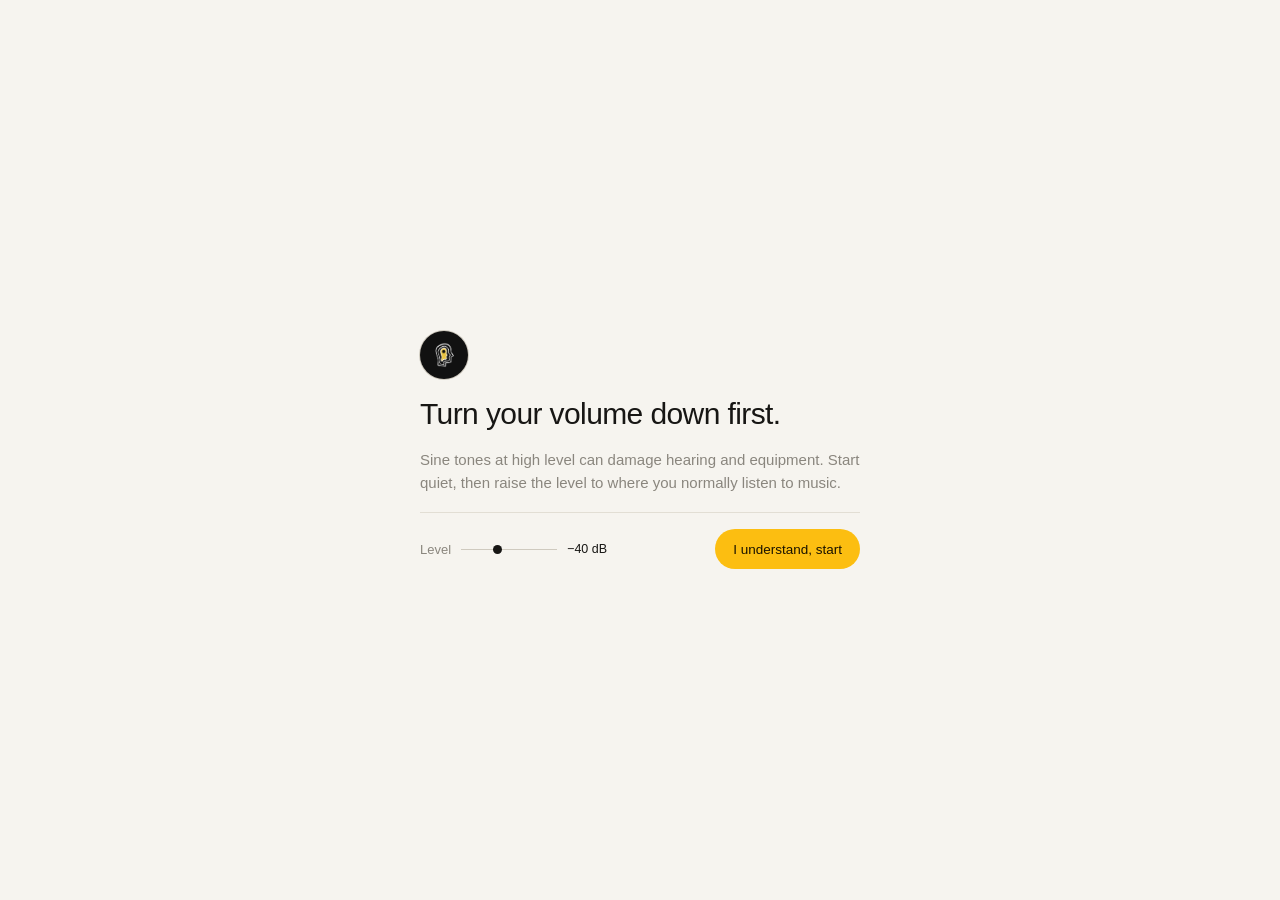
==== index.html @ 6ccd740a "Build rev 1 tool: audio engine, sweep strip, graph, bands, export, persistence" ====
<!doctype html>
<html lang="en" data-theme="light">
<head>
<meta charset="utf-8">
<title>DMS Sweep</title>
<link rel="stylesheet" href="css/tokens.css">
<link rel="stylesheet" href="css/app.css">
</head>
<body>

<div class="page">

  <!-- top bar -->
  <div class="top">
    <div class="brand">
      <span class="mark"><img src="assets/dms-logo-2026.png" alt="DMS"></span>
      <div class="wm">DMS<span>Sweep</span></div>
    </div>
    <div class="nav">
      <span class="stat" id="statTone"><span class="dot"></span>Tone</span>
      <button type="button" class="stat" id="statEq" aria-pressed="true"><span class="dot"></span>EQ on</button>
      <span class="saved" id="saved">Saved</span>
      <button type="button" class="icobtn" id="themeBtn" title="Theme" aria-label="Theme">
        <svg class="ico-moon" width="16" height="16" viewBox="0 0 24 24" fill="none" stroke="currentColor" stroke-width="1.8" stroke-linecap="round" stroke-linejoin="round" aria-hidden="true"><path d="M20 14.5A8 8 0 0 1 9.5 4a8 8 0 1 0 10.5 10.5z"/></svg>
        <svg class="ico-sun" width="16" height="16" viewBox="0 0 24 24" fill="none" stroke="currentColor" stroke-width="1.8" stroke-linecap="round" stroke-linejoin="round" aria-hidden="true"><circle cx="12" cy="12" r="4"/><path d="M12 2v2M12 20v2M4.9 4.9l1.4 1.4M17.7 17.7l1.4 1.4M2 12h2M20 12h2M4.9 19.1l1.4-1.4M17.7 6.3l1.4-1.4"/></svg>
      </button>
    </div>
  </div>

  <div class="rule"></div>

  <!-- sweep strip -->
  <div class="strip">
    <div>
      <div class="cap"><span>Drag slowly to sweep</span><kbd>&#8592; &#8594; nudge &middot; shift coarse &middot; space stop</kbd></div>
      <svg id="tape" role="img" aria-label="Frequency tape"></svg>
    </div>
    <div>
      <div class="freq"><span id="readout">1 000</span><small>Hz</small></div>
      <div class="sub">
        <span class="lvl">Level
          <input type="range" class="rng" id="level" min="-60" max="-6" step="1" value="-18" aria-label="Level in decibels">
          <span id="levelOut">&minus;18 dB</span>
        </span>
        <button type="button" class="tb" id="playBtn">
          <svg class="ico-play" width="16" height="16" viewBox="0 0 24 24" fill="none" stroke="currentColor" stroke-width="1.8" stroke-linecap="round" stroke-linejoin="round" aria-hidden="true"><path d="M7 4v16l13-8z"/></svg>
          <svg class="ico-stop" width="16" height="16" viewBox="0 0 24 24" fill="none" stroke="currentColor" stroke-width="1.8" stroke-linecap="round" stroke-linejoin="round" aria-hidden="true" hidden><rect x="6" y="6" width="12" height="12" rx="1"/></svg>
          <span id="playLabel">Play</span>
        </button>
      </div>
    </div>
  </div>

  <!-- graph + sidebar -->
  <div class="row">
    <div class="graph">
      <div class="h"><span>Response</span><span>20 Hz &ndash; 20 kHz &middot; &plusmn;12 dB</span></div>
      <svg id="graph" role="img" aria-label="Response curve"></svg>
    </div>

    <div class="aside">
      <div>
        <div class="h"><span>Mark the peak you hear</span></div>
        <div class="marks">
          <button type="button" class="mk" id="mkStart" data-mark="start">Start<kbd>1</kbd></button>
          <button type="button" class="mk" id="mkTop" data-mark="top">Top<kbd>2</kbd></button>
          <button type="button" class="mk" id="mkEnd" data-mark="end">End<kbd>3</kbd></button>
        </div>
        <div class="fn">
          <span class="kind">
            <b id="kindPeak">Peak</b>
            <button type="button" class="sw" id="kindSw" role="switch" aria-checked="false" aria-label="Peak or dip"></button>
            <b id="kindDip">Dip</b>
          </span>
          <button type="button" class="lnk-add" id="addBand">Add band</button>
        </div>
        <div class="fn"><span>Z undoes &middot; Esc clears</span></div>
      </div>

      <div>
        <div class="h"><span>Bands</span><span id="bandCount">0 of 8</span></div>
        <div class="list" id="bandList"></div>
      </div>
    </div>
  </div>

  <!-- export -->
  <div class="export">
    <pre class="pre" id="peq"></pre>
    <div class="acts">
      <span class="pa">Preamp<span class="v"><input type="number" class="inp w-preamp" id="preamp" step="0.5" aria-label="Preamp in decibels"><i>dB</i></span>
        <button type="button" class="auto" id="preampAuto" hidden>auto</button>
      </span>
      <span class="lnk">Session
        <button type="button" class="lnk" id="sessionDown" title="Download session" aria-label="Download session">
          <svg width="16" height="16" viewBox="0 0 24 24" fill="none" stroke="currentColor" stroke-width="1.8" stroke-linecap="round" stroke-linejoin="round" aria-hidden="true"><path d="M12 3v12"/><path d="m7 10 5 5 5-5"/><path d="M4 20h16"/></svg>
        </button><span class="sep">/</span><button type="button" class="lnk" id="sessionUp" title="Load session" aria-label="Load session">
          <svg width="16" height="16" viewBox="0 0 24 24" fill="none" stroke="currentColor" stroke-width="1.8" stroke-linecap="round" stroke-linejoin="round" aria-hidden="true"><path d="M12 21V9"/><path d="m7 14 5-5 5 5"/><path d="M4 4h16"/></svg>
        </button>
        <input type="file" id="sessionFile" accept="application/json,.json" hidden>
      </span>
      <button type="button" class="lnk" id="txtBtn">
        <svg width="16" height="16" viewBox="0 0 24 24" fill="none" stroke="currentColor" stroke-width="1.8" stroke-linecap="round" stroke-linejoin="round" aria-hidden="true"><path d="M12 3v12"/><path d="m7 10 5 5 5-5"/><path d="M4 20h16"/></svg>
        .txt
      </button>
      <button type="button" class="btn y" id="copyBtn">
        <svg width="16" height="16" viewBox="0 0 24 24" fill="none" stroke="currentColor" stroke-width="1.8" stroke-linecap="round" stroke-linejoin="round" aria-hidden="true"><rect x="9" y="9" width="11" height="11" rx="1.5"/><path d="M5 15H4a1.5 1.5 0 0 1-1.5-1.5V4A1.5 1.5 0 0 1 4 2.5h9.5A1.5 1.5 0 0 1 15 4v1"/></svg>
        <span id="copyLabel">Copy</span>
      </button>
    </div>
  </div>

</div>

<!-- first-run gate -->
<div class="gate" id="gate">
  <div class="gate-in">
    <span class="mark"><img src="assets/dms-logo-2026.png" alt="DMS"></span>
    <h1>Turn your volume down first.</h1>
    <p>Sine tones at high level can damage hearing and equipment. Start quiet, then raise the level to where you normally listen to music.</p>
    <div class="gate-foot">
      <span class="lvl">Level
        <input type="range" class="rng" id="gateLevel" min="-60" max="-6" step="1" value="-40" aria-label="Level in decibels">
        <span id="gateLevelOut">&minus;40 dB</span>
      </span>
      <button type="button" class="btn y" id="gateBtn">I understand, start</button>
    </div>
  </div>
</div>

<script type="module" src="js/app.js"></script>
</body>
</html>
---- css/tokens.css ----
/* Theme tokens. Theme is set as data-theme on <html>; default light. */

:root {
  --bg:#f6f4ef; --ink:#171614; --mute:#8a867e; --faint:#b9b5ab;
  --hair:#e2ded4; --hair2:#cfcabf; --tint:#faf9f6;
  --ghost:rgba(23,22,20,0.22); --playhead:rgba(23,22,20,0.55);
  --accent:#FCBE11; --on-accent:#1a1300; --mark-bg:#111;
  --sans: Arial, "Helvetica Neue", Helvetica, sans-serif;
  --mono: Menlo, Consolas, "Courier New", monospace;
  color-scheme: light;
}

:root[data-theme="dark"] {
  --bg:#121212; --ink:#ececec; --mute:#7f7f7f; --faint:#4a4a4a;
  --hair:#262626; --hair2:#333333; --tint:#161616;
  --ghost:rgba(236,236,236,0.22); --playhead:rgba(236,236,236,0.55);
  color-scheme: dark;
}
---- css/app.css ----
/* DMS Sweep — layout and components. Port of design/build_mocks.py m_css(). */

*, *::before, *::after { box-sizing: border-box; }

html, body { height: 100%; }

body {
  margin: 0;
  background: var(--bg);
  color: var(--ink);
  font-family: var(--sans);
  font-size: 14px;
  -webkit-font-smoothing: antialiased;
}

a { color: var(--ink); }
a:hover { color: var(--accent); }

button {
  font: inherit;
  color: inherit;
  background: none;
  border: 0;
  padding: 0;
  margin: 0;
  cursor: pointer;
}

svg { display: block; }
svg[hidden] { display: none; }

:focus-visible { outline: 1px solid var(--ink); outline-offset: 2px; }

/* ---------------------------------------------------------------- page ---- */

.page {
  max-width: 1440px;
  min-width: 1100px;
  min-height: 100vh;
  margin: 0 auto;
  padding: 44px 64px 40px;
  display: flex;
  flex-direction: column;
  gap: 0;
  background: var(--bg);
}

.rule { height: 1px; background: var(--hair); margin: 18px 0 0; }

/* ------------------------------------------------------------- top bar ---- */

.top { display: flex; align-items: center; justify-content: space-between; height: 36px; }

.brand { display: flex; align-items: center; gap: 12px; }

.mark {
  width: 34px; height: 34px; border-radius: 50%;
  background: var(--mark-bg);
  display: flex; align-items: center; justify-content: center;
  box-shadow: 0 0 0 1px var(--hair2);
  flex: none;
}
.mark img { height: 19px; width: auto; display: block; }

.wm { font-weight: 700; font-size: 17px; letter-spacing: -0.01em; }
.wm span { font-weight: 400; color: var(--mute); margin-left: 6px; }

.nav { display: flex; align-items: center; gap: 28px; font-size: 13.5px; color: var(--mute); }

.stat {
  font-weight: 500;
  color: var(--ink);
  display: inline-flex;
  align-items: center;
  gap: 8px;
  font-size: 13.5px;
}
.stat .dot {
  width: 6px; height: 6px; border-radius: 50%;
  background: var(--hair2);
  display: inline-block;
  flex: none;
  transition: background 120ms linear;
}
.stat.on .dot { background: var(--accent); }

.saved { color: var(--mute); opacity: 0; transition: opacity 150ms linear; }
.saved.on { opacity: 1; }

.icobtn {
  display: inline-flex; align-items: center; justify-content: center;
  width: 24px; height: 24px; color: var(--ink);
}
.icobtn:hover { color: var(--accent); }

:root .ico-sun { display: none; }
:root[data-theme="dark"] .ico-sun { display: block; }
:root[data-theme="dark"] .ico-moon { display: none; }

/* --------------------------------------------------------- sweep strip ---- */

.strip {
  display: grid;
  grid-template-columns: minmax(0, 1fr) 300px;
  gap: 64px;
  align-items: end;
  padding: 34px 0 26px;
  border-bottom: 1px solid var(--hair);
}

.cap {
  font-size: 12px; letter-spacing: 0.02em; color: var(--mute);
  margin-bottom: 12px;
  display: flex; justify-content: space-between; gap: 16px;
}
.cap kbd { font-family: var(--sans); font-size: 11.5px; color: var(--mute); }

#tape { display: block; width: 100%; height: 92px; cursor: ew-resize; touch-action: none; }

.freq {
  display: flex; align-items: baseline; justify-content: flex-end; gap: 10px;
  font-family: var(--sans); font-weight: 400; font-size: 64px; line-height: 0.9;
  letter-spacing: -0.03em; color: var(--ink); font-variant-numeric: tabular-nums;
}
.freq small { font-family: var(--sans); font-weight: 400; font-size: 15px; color: var(--mute); letter-spacing: 0; }

.sub {
  display: flex; justify-content: flex-end; align-items: center; gap: 22px;
  margin-top: 16px; font-size: 13px; color: var(--mute);
}
.lvl { display: flex; align-items: center; gap: 10px; }
.lvl span { font-family: var(--sans); color: var(--ink); font-size: 12.5px; font-variant-numeric: tabular-nums; }

/* hairline slider with a round ink thumb */
.rng {
  -webkit-appearance: none; appearance: none;
  width: 96px; height: 9px; background: transparent; margin: 0; cursor: pointer;
}
.rng::-webkit-slider-runnable-track { height: 1px; background: var(--hair2); }
.rng::-moz-range-track { height: 1px; background: var(--hair2); }
.rng::-webkit-slider-thumb {
  -webkit-appearance: none; appearance: none;
  width: 9px; height: 9px; border-radius: 50%; background: var(--ink);
  border: 0; margin-top: -4px;
}
.rng::-moz-range-thumb { width: 9px; height: 9px; border-radius: 50%; background: var(--ink); border: 0; }

.tb { display: inline-flex; align-items: center; gap: 7px; color: var(--ink); font-weight: 500; }
.tb:hover { color: var(--accent); }

/* ----------------------------------------------------- graph + sidebar ---- */

.row {
  display: grid;
  grid-template-columns: minmax(0, 1fr) 340px;
  gap: 64px;
  flex: 1 1 auto;
  min-height: 0;
  padding-top: 28px;
}

.graph { display: flex; flex-direction: column; min-height: 0; }
#graph { display: block; width: 100%; flex: 1 1 auto; min-height: 380px; }

.aside { display: flex; flex-direction: column; gap: 34px; }

.h {
  font-size: 12px; color: var(--mute); margin-bottom: 14px;
  display: flex; justify-content: space-between; gap: 12px;
}

/* mark panel */
.marks { display: flex; gap: 8px; }
.mk {
  flex: 1 1 0; height: 44px;
  border: 1px solid var(--hair2); border-radius: 999px;
  display: flex; align-items: center; justify-content: center; gap: 8px;
  font-size: 13.5px; font-weight: 500; color: var(--ink);
  font-variant-numeric: tabular-nums;
  transition: border-color 120ms linear, background 120ms linear;
}
.mk kbd { font-family: var(--sans); font-size: 11.5px; color: var(--mute); }
.mk.next { border-color: var(--ink); }
.mk.set { background: var(--tint); border-color: var(--hair2); }
.mk.set kbd { display: none; }

.fn { font-size: 12px; color: var(--mute); margin-top: 10px; display: flex; align-items: center; justify-content: space-between; gap: 12px; }
.fn .kind { display: inline-flex; align-items: center; gap: 8px; }
.fn .kind b { font-weight: 400; color: var(--mute); }
.fn .kind b.act { color: var(--ink); }
.lnk-add { font-size: 12px; font-weight: 500; color: var(--ink); }
.lnk-add:hover { color: var(--accent); }

/* toggle switch — 26x14 pill */
.sw {
  width: 26px; height: 14px; border-radius: 7px;
  background: var(--hair2); position: relative; flex: none;
  transition: background 120ms linear;
}
.sw::after {
  content: ""; position: absolute; top: 2px; left: 2px;
  width: 10px; height: 10px; border-radius: 50%; background: var(--bg);
  transition: transform 120ms linear;
}
.sw[aria-checked="true"] { background: var(--accent); }
.sw[aria-checked="true"]::after { transform: translateX(12px); }

/* band list */
.list { display: flex; flex-direction: column; }

.band {
  display: grid;
  grid-template-columns: 12px 70px 62px 56px 44px 26px 14px;
  align-items: center;
  gap: 8px;
  height: 42px;
  border-top: 1px solid var(--hair);
  font-family: var(--sans);
  font-size: 13.5px;
  color: var(--ink);
  font-variant-numeric: tabular-nums;
}
.band:last-child { border-bottom: 1px solid var(--hair); }
.band .n { color: var(--faint); font-size: 11.5px; }
.band.cur .n { color: var(--accent); }
.band.off .inp, .band.off .sel, .band.off .fld i { color: var(--mute); }

.band.empty { color: var(--faint); font-size: 12.5px; grid-template-columns: 12px 1fr; }

.fld { display: inline-flex; align-items: baseline; gap: 3px; min-width: 0; }
.fld i { font-style: normal; font-size: 11.5px; color: var(--mute); }

/* unstyled text-like inputs */
.inp {
  font: inherit;
  font-variant-numeric: tabular-nums;
  color: var(--ink);
  background: transparent;
  border: 0;
  border-bottom: 1px solid transparent;
  border-radius: 0;
  padding: 0;
  margin: 0;
  min-width: 0;
  text-align: left;
  -moz-appearance: textfield;
  appearance: textfield;
}
.inp::-webkit-outer-spin-button,
.inp::-webkit-inner-spin-button { -webkit-appearance: none; margin: 0; }
.inp:focus { outline: none; border-bottom-color: var(--hair2); }
.inp.w-fc { width: 40px; }
.inp.w-gain { width: 36px; }
.inp.w-q { width: 26px; }
.inp.w-preamp { width: 40px; text-align: right; }

/* native select, minimal */
.sel {
  font-family: var(--sans);
  font-size: 12.5px;
  color: var(--mute);
  background: transparent;
  border: 0;
  border-radius: 0;
  padding: 0;
  margin: 0;
  width: 100%;
  -webkit-appearance: none;
  appearance: none;
  cursor: pointer;
}
.sel:focus { outline: none; color: var(--ink); }

.del {
  display: inline-flex; align-items: center; justify-content: center;
  width: 14px; height: 14px; color: var(--faint);
}
.del:hover { color: var(--ink); }

/* ---------------------------------------------------------- export row ---- */

.export {
  display: grid;
  grid-template-columns: minmax(0, 1fr) 340px;
  gap: 64px;
  align-items: center;
  padding-top: 22px;
  margin-top: 28px;
  border-top: 1px solid var(--hair);
}

.pre {
  margin: 0;
  font-family: var(--mono);
  font-size: 12px;
  line-height: 1.6;
  color: var(--mute);
  white-space: pre;
  overflow-x: auto;
}

.acts { display: flex; align-items: center; gap: 18px; justify-content: flex-end; flex-wrap: wrap; }

.pa { font-size: 12.5px; color: var(--mute); display: inline-flex; align-items: baseline; gap: 4px; }
.pa .v { color: var(--ink); margin-left: 8px; display: inline-flex; align-items: baseline; gap: 3px; }
.pa i { font-style: normal; color: var(--mute); font-size: 11.5px; }
.pa .auto { font-size: 11.5px; color: var(--mute); text-decoration: underline; }
.pa .auto:hover { color: var(--accent); }
.pa .auto[hidden] { display: none; }

.lnk {
  font-size: 13.5px; font-weight: 500; color: var(--ink);
  display: inline-flex; align-items: center; gap: 7px;
}
.lnk:hover { color: var(--accent); }
.lnk .sep { color: var(--faint); font-weight: 400; }

.btn {
  display: inline-flex; align-items: center; justify-content: center; gap: 8px;
  height: 40px; padding: 0 18px; border-radius: 999px;
  background: var(--ink); color: var(--bg);
  font-size: 13.5px; font-weight: 500;
}
.btn.y { background: var(--accent); color: var(--on-accent); }

/* --------------------------------------------------------------- gate ---- */

.gate {
  position: fixed; inset: 0; z-index: 20;
  background: var(--bg);
  display: flex; align-items: center; justify-content: center;
  padding: 40px;
}
.gate[hidden] { display: none; }

.gate-in { width: 440px; display: flex; flex-direction: column; gap: 18px; }
.gate .mark { width: 48px; height: 48px; }
.gate .mark img { height: 26px; }
.gate h1 { margin: 0; font-size: 30px; font-weight: 500; letter-spacing: -0.02em; line-height: 1.1; }
.gate p { margin: 0; font-size: 15px; line-height: 1.55; color: var(--mute); }
.gate-foot {
  display: flex; align-items: center; justify-content: space-between; gap: 24px;
  padding-top: 16px; border-top: 1px solid var(--hair);
  font-size: 13px; color: var(--mute);
}

/* ------------------------------------------------------------- motion ---- */

@media (prefers-reduced-motion: reduce) {
  *, *::before, *::after { transition: none !important; animation: none !important; }
}
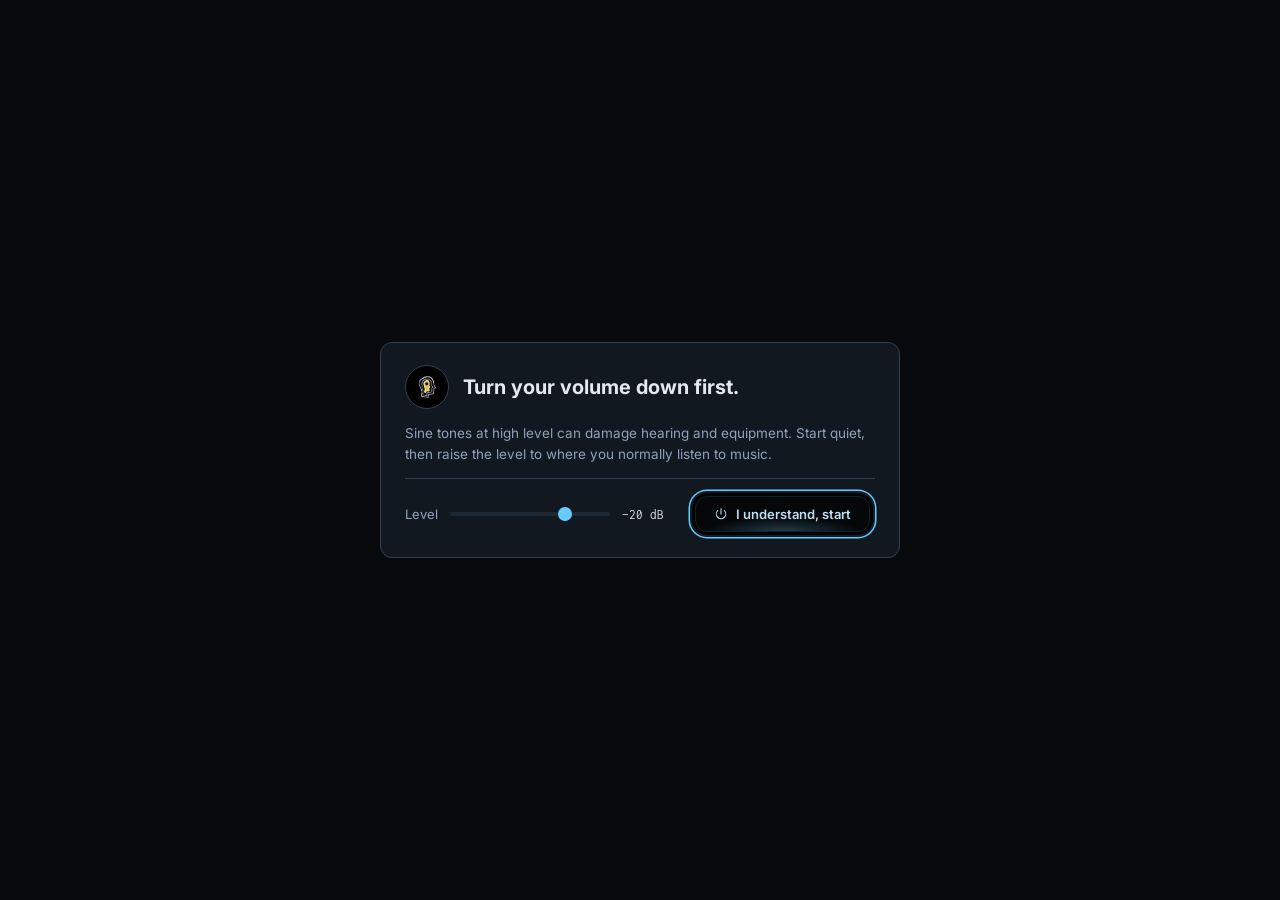
==== commit 449ee6fc: "Restyle site to the Fastgraph theme; gate starts at -20 dB" ====
--- a/index.html
+++ b/index.html
@@ -1,133 +1,176 @@
 <!doctype html>
-<html lang="en" data-theme="light">
+<html lang="en" data-theme="dark">
 <head>
 <meta charset="utf-8">
-<title>DMS Sweep</title>
-<link rel="stylesheet" href="css/tokens.css">
-<link rel="stylesheet" href="css/app.css">
+<title>EQ by ear · DMS</title>
+<link rel="preconnect" href="https://fonts.googleapis.com">
+<link rel="preconnect" href="https://fonts.gstatic.com" crossorigin>
+<link rel="stylesheet" href="https://fonts.googleapis.com/css2?family=Inter:wght@400;500;600;700&family=Inconsolata:wght@400;500;600&display=swap">
+<link rel="stylesheet" href="css/tokens.css?v=20260909185705">
+<link rel="stylesheet" href="css/app.css?v=20260909185705">
 </head>
 <body>
 
 <div class="page">
 
-  <!-- top bar -->
-  <div class="top">
+  <!-- toolbar -->
+  <div class="bar">
     <div class="brand">
       <span class="mark"><img src="assets/dms-logo-2026.png" alt="DMS"></span>
-      <div class="wm">DMS<span>Sweep</span></div>
+      <span class="screen">DMS</span>
     </div>
-    <div class="nav">
-      <span class="stat" id="statTone"><span class="dot"></span>Tone</span>
-      <button type="button" class="stat" id="statEq" aria-pressed="true"><span class="dot"></span>EQ on</button>
-      <span class="saved" id="saved">Saved</span>
-      <button type="button" class="icobtn" id="themeBtn" title="Theme" aria-label="Theme">
-        <svg class="ico-moon" width="16" height="16" viewBox="0 0 24 24" fill="none" stroke="currentColor" stroke-width="1.8" stroke-linecap="round" stroke-linejoin="round" aria-hidden="true"><path d="M20 14.5A8 8 0 0 1 9.5 4a8 8 0 1 0 10.5 10.5z"/></svg>
-        <svg class="ico-sun" width="16" height="16" viewBox="0 0 24 24" fill="none" stroke="currentColor" stroke-width="1.8" stroke-linecap="round" stroke-linejoin="round" aria-hidden="true"><circle cx="12" cy="12" r="4"/><path d="M12 2v2M12 20v2M4.9 4.9l1.4 1.4M17.7 17.7l1.4 1.4M2 12h2M20 12h2M4.9 19.1l1.4-1.4M17.7 6.3l1.4-1.4"/></svg>
-      </button>
+    <a class="fgb compact" id="tutorialLink" href="#" title="Tutorial video">Tutorial</a>
+    <a class="fgb compact" href="https://www.floatplane.com/channel/DMS3" target="_blank" rel="noopener">Floatplane</a>
+    <a class="fgb compact" href="https://www.patreon.com/DMS3TV" target="_blank" rel="noopener">Patreon</a>
+    <span class="sp"></span>
+    <span class="tg" id="statTone"><i></i>Tone</span>
+    <button type="button" class="tg" id="statEq" aria-pressed="true"><i></i>EQ engaged</button>
+    <button type="button" class="fgb compact ghost icon" id="themeBtn" title="Theme" aria-label="Theme">
+      <svg class="ico-moon" width="14" height="14" viewBox="0 0 24 24" fill="none" stroke="currentColor" stroke-width="1.8" stroke-linecap="round" stroke-linejoin="round" aria-hidden="true"><path d="M20 14.5A8 8 0 0 1 9.5 4a8 8 0 1 0 10.5 10.5z"/></svg>
+      <svg class="ico-sun" width="14" height="14" viewBox="0 0 24 24" fill="none" stroke="currentColor" stroke-width="1.8" stroke-linecap="round" stroke-linejoin="round" aria-hidden="true"><circle cx="12" cy="12" r="4"/><path d="M12 2v2M12 20v2M4.9 4.9l1.4 1.4M17.7 17.7l1.4 1.4M2 12h2M20 12h2M4.9 19.1l1.4-1.4M17.7 6.3l1.4-1.4"/></svg>
+    </button>
+  </div>
+
+  <!-- control row -->
+  <div class="ctl">
+    <button type="button" class="fgb primary" id="playBtn">
+      <svg class="ico-play" width="15" height="15" viewBox="0 0 24 24" fill="none" stroke="currentColor" stroke-width="1.8" stroke-linecap="round" stroke-linejoin="round" aria-hidden="true"><path d="M7 4v16l13-8z"/></svg>
+      <svg class="ico-stop" width="15" height="15" viewBox="0 0 24 24" fill="none" stroke="currentColor" stroke-width="1.8" stroke-linecap="round" stroke-linejoin="round" aria-hidden="true" hidden><rect x="6" y="6" width="12" height="12" rx="1"/></svg>
+      <span id="playLabel">Play</span>
+    </button>
+
+    <span class="lab m">Level</span>
+    <span class="fld">
+      <input type="number" class="inp w-level" id="level" min="-60" max="-6" step="1" value="-18" aria-label="Level in decibels">
+      <i>dB</i>
+      <span class="arrows">
+        <button type="button" data-step="up" tabindex="-1" aria-hidden="true"><svg width="10" height="6" viewBox="0 0 10 6" aria-hidden="true"><path d="M1 5l4-4 4 4" fill="none" stroke="currentColor" stroke-width="1.6"/></svg></button>
+        <button type="button" data-step="down" tabindex="-1" aria-hidden="true"><svg width="10" height="6" viewBox="0 0 10 6" aria-hidden="true"><path d="M1 1l4 4 4-4" fill="none" stroke="currentColor" stroke-width="1.6"/></svg></button>
+      </span>
+      <span class="sr" id="levelOut" aria-live="polite">&minus;18 dB</span>
+    </span>
+
+    <span class="lab m gap-l">Tone</span>
+    <span class="fld big"><span id="readout">1 000</span><i>Hz</i></span>
+
+    <span class="lab m tech hint">&#8592; &#8594; nudge &middot; shift coarse &middot; space stop</span>
+
+    <span class="sp"></span>
+
+    <span class="lab m">Mark</span>
+    <div class="seg">
+      <button type="button" id="mkStart" data-mark="start">Start<kbd>1</kbd></button>
+      <button type="button" id="mkTop" data-mark="top">Top<kbd>2</kbd></button>
+      <button type="button" id="mkEnd" data-mark="end">End<kbd>3</kbd></button>
+    </div>
+    <button type="button" class="fgb compact" id="addBand">Add band</button>
+
+    <button type="button" class="tg" id="kindSw" role="switch" aria-checked="false" aria-label="Peak or dip">
+      <i></i><b id="kindPeak">Peak</b><b id="kindDip">Dip</b>
+    </button>
+
+    <button type="button" class="fgb" id="undoBtn">Undo</button>
+    <button type="button" class="fgb danger" id="clearBtn">Clear</button>
+  </div>
+
+  <!-- sweep -->
+  <div class="viewport vp-sweep">
+    <div class="vp-title">Sweep (drag slowly)</div>
+    <div class="tapewrap"><svg id="tape" role="img" aria-label="Frequency tape"></svg></div>
+  </div>
+
+  <!-- response -->
+  <div class="viewport vp-graph">
+    <div class="vp-title">Response (sum of bands, &plusmn;12 dB)</div>
+    <div class="plotwrap">
+      <div class="ylab">Magnitude (dB)</div>
+      <div class="plot"><svg id="graph" role="img" aria-label="Response curve"></svg></div>
+      <div class="xlab">Frequency (Hz)</div>
     </div>
   </div>
 
-  <div class="rule"></div>
+  <!-- bands + export -->
+  <div class="bottom">
+    <div class="panel gb">
+      <div class="gb-title">Bands &middot; <span id="bandCount">0 of 8</span></div>
+      <div class="list" id="bandList"></div>
+    </div>
 
-  <!-- sweep strip -->
-  <div class="strip">
-    <div>
-      <div class="cap"><span>Drag slowly to sweep</span><kbd>&#8592; &#8594; nudge &middot; shift coarse &middot; space stop</kbd></div>
-      <svg id="tape" role="img" aria-label="Frequency tape"></svg>
-    </div>
-    <div>
-      <div class="freq"><span id="readout">1 000</span><small>Hz</small></div>
-      <div class="sub">
-        <span class="lvl">Level
-          <input type="range" class="rng" id="level" min="-60" max="-6" step="1" value="-18" aria-label="Level in decibels">
-          <span id="levelOut">&minus;18 dB</span>
+    <div class="panel gb col">
+      <div class="gb-title">Parametric EQ</div>
+      <div class="raised prewrap"><pre class="pre" id="peq"></pre></div>
+      <div class="erow">
+        <span class="lab m">Preamp</span>
+        <span class="fld">
+          <input type="number" class="inp w-preamp" id="preamp" step="0.5" aria-label="Preamp in decibels">
+          <i>dB</i>
+          <span class="arrows">
+            <button type="button" data-step="up" tabindex="-1" aria-hidden="true"><svg width="10" height="6" viewBox="0 0 10 6" aria-hidden="true"><path d="M1 5l4-4 4 4" fill="none" stroke="currentColor" stroke-width="1.6"/></svg></button>
+            <button type="button" data-step="down" tabindex="-1" aria-hidden="true"><svg width="10" height="6" viewBox="0 0 10 6" aria-hidden="true"><path d="M1 1l4 4 4-4" fill="none" stroke="currentColor" stroke-width="1.6"/></svg></button>
+          </span>
         </span>
-        <button type="button" class="tb" id="playBtn">
-          <svg class="ico-play" width="16" height="16" viewBox="0 0 24 24" fill="none" stroke="currentColor" stroke-width="1.8" stroke-linecap="round" stroke-linejoin="round" aria-hidden="true"><path d="M7 4v16l13-8z"/></svg>
-          <svg class="ico-stop" width="16" height="16" viewBox="0 0 24 24" fill="none" stroke="currentColor" stroke-width="1.8" stroke-linecap="round" stroke-linejoin="round" aria-hidden="true" hidden><rect x="6" y="6" width="12" height="12" rx="1"/></svg>
-          <span id="playLabel">Play</span>
+        <button type="button" class="fgb compact ghost" id="preampAuto" hidden>auto</button>
+        <span class="sp"></span>
+        <span class="lab m">Session</span>
+        <button type="button" class="fgb compact" id="sessionDown" title="Download session" aria-label="Download session">
+          <svg width="14" height="14" viewBox="0 0 24 24" fill="none" stroke="currentColor" stroke-width="1.8" stroke-linecap="round" stroke-linejoin="round" aria-hidden="true"><path d="M12 3v12"/><path d="m7 10 5 5 5-5"/><path d="M4 20h16"/></svg>
+        </button>
+        <button type="button" class="fgb compact" id="sessionUp" title="Load session" aria-label="Load session">
+          <svg width="14" height="14" viewBox="0 0 24 24" fill="none" stroke="currentColor" stroke-width="1.8" stroke-linecap="round" stroke-linejoin="round" aria-hidden="true"><path d="M12 21V9"/><path d="m7 14 5-5 5 5"/><path d="M4 4h16"/></svg>
+        </button>
+        <input type="file" id="sessionFile" accept="application/json,.json" hidden>
+        <button type="button" class="fgb compact" id="txtBtn">
+          <svg width="14" height="14" viewBox="0 0 24 24" fill="none" stroke="currentColor" stroke-width="1.8" stroke-linecap="round" stroke-linejoin="round" aria-hidden="true"><path d="M12 3v12"/><path d="m7 10 5 5 5-5"/><path d="M4 20h16"/></svg>
+          .txt
+        </button>
+        <button type="button" class="fgb primary" id="copyBtn">
+          <svg width="14" height="14" viewBox="0 0 24 24" fill="none" stroke="currentColor" stroke-width="1.8" stroke-linecap="round" stroke-linejoin="round" aria-hidden="true"><rect x="9" y="9" width="11" height="11" rx="1.5"/><path d="M5 15H4a1.5 1.5 0 0 1-1.5-1.5V4A1.5 1.5 0 0 1 4 2.5h9.5A1.5 1.5 0 0 1 15 4v1"/></svg>
+          <span id="copyLabel">Copy</span>
         </button>
       </div>
     </div>
   </div>
 
-  <!-- graph + sidebar -->
-  <div class="row">
-    <div class="graph">
-      <div class="h"><span>Response</span><span>20 Hz &ndash; 20 kHz &middot; &plusmn;12 dB</span></div>
-      <svg id="graph" role="img" aria-label="Response curve"></svg>
-    </div>
-
-    <div class="aside">
-      <div>
-        <div class="h"><span>Mark the peak you hear</span></div>
-        <div class="marks">
-          <button type="button" class="mk" id="mkStart" data-mark="start">Start<kbd>1</kbd></button>
-          <button type="button" class="mk" id="mkTop" data-mark="top">Top<kbd>2</kbd></button>
-          <button type="button" class="mk" id="mkEnd" data-mark="end">End<kbd>3</kbd></button>
-        </div>
-        <div class="fn">
-          <span class="kind">
-            <b id="kindPeak">Peak</b>
-            <button type="button" class="sw" id="kindSw" role="switch" aria-checked="false" aria-label="Peak or dip"></button>
-            <b id="kindDip">Dip</b>
-          </span>
-          <button type="button" class="lnk-add" id="addBand">Add band</button>
-        </div>
-        <div class="fn"><span>Z undoes &middot; Esc clears</span></div>
-      </div>
-
-      <div>
-        <div class="h"><span>Bands</span><span id="bandCount">0 of 8</span></div>
-        <div class="list" id="bandList"></div>
-      </div>
+  <!-- gear: affiliate links. Unpublished until there is something to put here.
+       Remove the `hidden` attribute to show it. -->
+  <div class="panel gb gear" id="gear" hidden>
+    <div class="gb-title">Run this EQ on</div>
+    <div class="gear-list">
+      <!-- <a class="gear-item" href="" target="_blank" rel="noopener sponsored">
+             <b>Qudelix 5K</b><span>Bluetooth DAC/amp with 20-band PEQ</span></a> -->
     </div>
   </div>
 
-  <!-- export -->
-  <div class="export">
-    <pre class="pre" id="peq"></pre>
-    <div class="acts">
-      <span class="pa">Preamp<span class="v"><input type="number" class="inp w-preamp" id="preamp" step="0.5" aria-label="Preamp in decibels"><i>dB</i></span>
-        <button type="button" class="auto" id="preampAuto" hidden>auto</button>
-      </span>
-      <span class="lnk">Session
-        <button type="button" class="lnk" id="sessionDown" title="Download session" aria-label="Download session">
-          <svg width="16" height="16" viewBox="0 0 24 24" fill="none" stroke="currentColor" stroke-width="1.8" stroke-linecap="round" stroke-linejoin="round" aria-hidden="true"><path d="M12 3v12"/><path d="m7 10 5 5 5-5"/><path d="M4 20h16"/></svg>
-        </button><span class="sep">/</span><button type="button" class="lnk" id="sessionUp" title="Load session" aria-label="Load session">
-          <svg width="16" height="16" viewBox="0 0 24 24" fill="none" stroke="currentColor" stroke-width="1.8" stroke-linecap="round" stroke-linejoin="round" aria-hidden="true"><path d="M12 21V9"/><path d="m7 14 5-5 5 5"/><path d="M4 4h16"/></svg>
-        </button>
-        <input type="file" id="sessionFile" accept="application/json,.json" hidden>
-      </span>
-      <button type="button" class="lnk" id="txtBtn">
-        <svg width="16" height="16" viewBox="0 0 24 24" fill="none" stroke="currentColor" stroke-width="1.8" stroke-linecap="round" stroke-linejoin="round" aria-hidden="true"><path d="M12 3v12"/><path d="m7 10 5 5 5-5"/><path d="M4 20h16"/></svg>
-        .txt
-      </button>
-      <button type="button" class="btn y" id="copyBtn">
-        <svg width="16" height="16" viewBox="0 0 24 24" fill="none" stroke="currentColor" stroke-width="1.8" stroke-linecap="round" stroke-linejoin="round" aria-hidden="true"><rect x="9" y="9" width="11" height="11" rx="1.5"/><path d="M5 15H4a1.5 1.5 0 0 1-1.5-1.5V4A1.5 1.5 0 0 1 4 2.5h9.5A1.5 1.5 0 0 1 15 4v1"/></svg>
-        <span id="copyLabel">Copy</span>
-      </button>
-    </div>
+  <div class="status">
+    <span>Ready.</span>
+    <span class="sp"></span>
+    <span class="ver">v0.1</span>
+    <span class="saved" id="saved">Saved</span>
   </div>
 
 </div>
 
 <!-- first-run gate -->
 <div class="gate" id="gate">
-  <div class="gate-in">
-    <span class="mark"><img src="assets/dms-logo-2026.png" alt="DMS"></span>
-    <h1>Turn your volume down first.</h1>
+  <div class="panel gate-in">
+    <div class="gate-head">
+      <span class="mark"><img src="assets/dms-logo-2026.png" alt="DMS"></span>
+      <div class="screen">Turn your volume down first.</div>
+    </div>
     <p>Sine tones at high level can damage hearing and equipment. Start quiet, then raise the level to where you normally listen to music.</p>
     <div class="gate-foot">
-      <span class="lvl">Level
-        <input type="range" class="rng" id="gateLevel" min="-60" max="-6" step="1" value="-40" aria-label="Level in decibels">
-        <span id="gateLevelOut">&minus;40 dB</span>
-      </span>
-      <button type="button" class="btn y" id="gateBtn">I understand, start</button>
+      <span class="lab m">Level</span>
+      <input type="range" class="rng" id="gateLevel" min="-60" max="-6" step="1" value="-20" aria-label="Level in decibels">
+      <span class="lab tech" id="gateLevelOut">&minus;20 dB</span>
+      <span class="sp"></span>
+      <button type="button" class="fgb primary" id="gateBtn">
+        <svg width="14" height="14" viewBox="0 0 24 24" fill="none" stroke="currentColor" stroke-width="1.8" stroke-linecap="round" stroke-linejoin="round" aria-hidden="true"><path d="M12 3v9"/><path d="M6.3 6.3a8 8 0 1 0 11.4 0"/></svg>
+        I understand, start
+      </button>
     </div>
   </div>
 </div>
 
-<script type="module" src="js/app.js"></script>
+<script type="module" src="js/app.js?v=20260909185705"></script>
 </body>
 </html>
--- a/css/tokens.css
+++ b/css/tokens.css
@@ -1,18 +1,94 @@
-/* Theme tokens. Theme is set as data-theme on <html>; default light. */
+/* Theme tokens — ported from DMS Fastgraph (dms/ui/style_tokens.py).
+   Theme is set as data-theme on <html>; default dark. :root is the dark theme so
+   a document with no data-theme still paints correctly. */
 
 :root {
-  --bg:#f6f4ef; --ink:#171614; --mute:#8a867e; --faint:#b9b5ab;
-  --hair:#e2ded4; --hair2:#cfcabf; --tint:#faf9f6;
-  --ghost:rgba(23,22,20,0.22); --playhead:rgba(23,22,20,0.55);
-  --accent:#FCBE11; --on-accent:#1a1300; --mark-bg:#111;
-  --sans: Arial, "Helvetica Neue", Helvetica, sans-serif;
-  --mono: Menlo, Consolas, "Courier New", monospace;
+  /* surfaces */
+  --bg: #07090C;
+  --viewport: #0C1015;
+  --panel: #121820;
+  --raised: #18212B;
+  --control: #1E2833;
+  --control-hover: #293847;
+  --alternate: #10161D;
+
+  /* type */
+  --text: #E3E7EE;
+  --muted: #91A2BA;
+  --disabled: #6E7785;
+
+  /* lines and states */
+  --border: #334152;
+  --selected: #203B50;
+  --accent: #66CCFF;
+  --danger: #F0A0A0;
+  --positive: #9DEAB5;
+  --warning: #FFDCA1;
+
+  /* plot */
+  --plot-bg: #1A1A1A;
+  --plot-fg: #AAB0B9;
+  --plot-grid: #555D68;
+
+  /* fonts */
+  --ui: 'Inter', 'Helvetica Neue', Arial, sans-serif;
+  --tech: 'Inconsolata', Menlo, monospace;
+
+  /* button recipe: recessed well + face, from dms/ui/modern_button.py.
+     Face = viewport mixed 58% toward black. */
+  --btn-face: #050709;
+  --btn-edge: #050607;
+  --btn-well-a: rgba(1, 3, 4, 0.93);
+  --btn-well-b: rgba(0, 0, 0, 0.86);
+  --btn-ring: #151C25;
+
+  /* aliases used by js/graph.js and js/sweep.js */
+  --ink: var(--text);
+  --mute: var(--plot-fg);
+  --faint: var(--plot-fg);
+  --hair: var(--plot-grid);
+  --hair2: var(--plot-grid);
+  --ghost: rgba(227, 231, 238, 0.28);
+  --playhead: rgba(227, 231, 238, 0.55);
+  --sans: var(--ui);
+  --mono: var(--tech);
+
+  color-scheme: dark;
+}
+
+:root[data-theme="light"] {
+  --bg: #F3F5F8;
+  --viewport: #FFFFFF;
+  --panel: #F8FAFC;
+  --raised: #FFFFFF;
+  --control: #E8ECF1;
+  --control-hover: #DCE3EB;
+  --alternate: #E9EDF2;
+
+  --text: #20252D;
+  --muted: #5F6977;
+  --disabled: #99A1AC;
+
+  --border: #B9C1CC;
+  --selected: #CFE4F6;
+  --accent: #176EA6;
+  --danger: #8A2525;
+  --positive: #176B37;
+  --warning: #764D00;
+
+  --plot-bg: #FAFBFC;
+  --plot-fg: #4F5967;
+  --plot-grid: #AEB7C2;
+
+  /* Light face = control mixed 18% toward black (modern_button._surface_and_text). */
+  --btn-face: #BEC2C6;
+  --btn-edge: #AAAFB5;
+  --btn-well-a: rgba(83, 97, 116, 0.30);
+  --btn-well-b: rgba(83, 97, 116, 0.18);
+  --btn-ring: #DCE2EA;
+
+  --ghost: rgba(32, 37, 45, 0.28);
+  --playhead: rgba(32, 37, 45, 0.55);
+
   color-scheme: light;
 }
-
-:root[data-theme="dark"] {
-  --bg:#121212; --ink:#ececec; --mute:#7f7f7f; --faint:#4a4a4a;
-  --hair:#262626; --hair2:#333333; --tint:#161616;
-  --ghost:rgba(236,236,236,0.22); --playhead:rgba(236,236,236,0.55);
-  color-scheme: dark;
-}
--- a/css/app.css
+++ b/css/app.css
@@ -1,4 +1,6 @@
-/* DMS Sweep — layout and components. Port of design/build_mocks.py m_css(). */
+/* DMS Sweep — layout and components.
+   Port of the Fastgraph artboard (design/build_mocks.py → F_CSS, build_f()).
+   Surfaces, buttons, fields and the segmented control follow DMS Fastgraph. */
 
 *, *::before, *::after { box-sizing: border-box; }
 
@@ -7,14 +9,13 @@
 body {
   margin: 0;
   background: var(--bg);
-  color: var(--ink);
-  font-family: var(--sans);
-  font-size: 14px;
+  color: var(--text);
+  font-family: var(--ui);
+  font-size: 13px;
   -webkit-font-smoothing: antialiased;
 }
 
-a { color: var(--ink); }
-a:hover { color: var(--accent); }
+a { color: var(--accent); text-decoration: none; }
 
 button {
   font: inherit;
@@ -29,7 +30,14 @@
 svg { display: block; }
 svg[hidden] { display: none; }
 
-:focus-visible { outline: 1px solid var(--ink); outline-offset: 2px; }
+:focus-visible { outline: 2px solid var(--accent); outline-offset: 2px; }
+
+.sr {
+  position: absolute; width: 1px; height: 1px;
+  margin: -1px; padding: 0; border: 0;
+  overflow: hidden; clip: rect(0 0 0 0); clip-path: inset(50%);
+  white-space: nowrap;
+}
 
 /* ---------------------------------------------------------------- page ---- */
 
@@ -38,206 +46,234 @@
   min-width: 1100px;
   min-height: 100vh;
   margin: 0 auto;
-  padding: 44px 64px 40px;
+  padding: 14px 16px;
   display: flex;
   flex-direction: column;
-  gap: 0;
+  gap: 10px;
   background: var(--bg);
 }
 
-.rule { height: 1px; background: var(--hair); margin: 18px 0 0; }
-
-/* ------------------------------------------------------------- top bar ---- */
-
-.top { display: flex; align-items: center; justify-content: space-between; height: 36px; }
-
-.brand { display: flex; align-items: center; gap: 12px; }
-
-.mark {
-  width: 34px; height: 34px; border-radius: 50%;
-  background: var(--mark-bg);
-  display: flex; align-items: center; justify-content: center;
-  box-shadow: 0 0 0 1px var(--hair2);
-  flex: none;
-}
-.mark img { height: 19px; width: auto; display: block; }
-
-.wm { font-weight: 700; font-size: 17px; letter-spacing: -0.01em; }
-.wm span { font-weight: 400; color: var(--mute); margin-left: 6px; }
-
-.nav { display: flex; align-items: center; gap: 28px; font-size: 13.5px; color: var(--mute); }
-
-.stat {
+.sp { flex: 1 1 auto; }
+
+/* --------------------------------------------------------- type helpers ---- */
+
+.cap { font-size: 11px; color: var(--muted); }
+.section { font-size: 15px; font-weight: 600; }
+.screen { font-size: 20px; font-weight: 700; }
+.tech { font-family: var(--tech); }
+
+.lab { font-size: 13px; color: var(--text); white-space: nowrap; }
+.lab.m { color: var(--muted); }
+.lab.a { color: var(--accent); font-weight: 600; }
+.gap-l { margin-left: 6px; }
+
+.hint {
+  font-size: 12px;
+  min-width: 0;
+  overflow: hidden;
+  text-overflow: ellipsis;
+}
+
+/* ------------------------------------------------------------ surfaces ---- */
+
+.viewport { background: var(--viewport); border: 1px solid var(--border); border-radius: 12px; }
+.panel { background: var(--panel); border: 1px solid var(--border); border-radius: 12px; }
+.raised { background: var(--raised); border: 1px solid var(--border); border-radius: 12px; }
+
+/* ---------------------------------------------------- ModernButton (.fgb) ---
+   surround ring → recessed well → face with a radial accent glow that rises
+   on hover (dms/ui/modern_button.py). */
+
+.fgb {
+  position: relative;
+  display: inline-flex;
+  align-items: center;
+  justify-content: center;
+  gap: 8px;
+  height: 32px;
+  padding: 0 18px;
+  box-sizing: border-box;
+  border-radius: 12px;
+  cursor: pointer;
+  font-family: var(--ui);
+  font-weight: 600;
+  font-size: 13px;
+  white-space: nowrap;
+  text-decoration: none;
+  color: color-mix(in srgb, var(--text) 70%, var(--accent));
+  background:
+    radial-gradient(ellipse 50% 50% at 50% 105%,
+      color-mix(in srgb, var(--accent) 30%, transparent) 0%,
+      color-mix(in srgb, var(--accent) 13%, transparent) 48%,
+      transparent 92%),
+    var(--btn-face);
+  border: 1px solid color-mix(in srgb, var(--btn-edge) 87%, var(--accent));
+  box-shadow:
+    0 0 0 2px var(--btn-well-a),
+    0 0 0 3px var(--btn-well-b),
+    0 0 0 5px var(--btn-ring);
+  margin: 5px;
+  transition: color 160ms ease-out, border-color 160ms ease-out;
+}
+.fgb::after {
+  content: "";
+  position: absolute;
+  inset: 0;
+  border-radius: inherit;
+  opacity: 0;
+  transition: opacity 160ms ease-out;
+  pointer-events: none;
+  background: radial-gradient(ellipse 98% 98% at 50% 78%,
+    color-mix(in srgb, var(--accent) 42%, transparent) 0%,
+    color-mix(in srgb, var(--accent) 27%, transparent) 48%,
+    color-mix(in srgb, var(--accent) 4%, transparent) 88%,
+    transparent 100%);
+}
+.fgb > * { position: relative; z-index: 1; }
+.fgb:hover {
+  color: color-mix(in srgb, var(--text) 54%, var(--accent));
+  border-color: color-mix(in srgb, var(--btn-edge) 65%, var(--accent));
+}
+.fgb:hover::after { opacity: 1; }
+
+.fgb.primary {
+  height: 36px;
+  box-shadow:
+    0 0 0 2px var(--btn-well-a),
+    0 0 0 3px var(--btn-well-b),
+    0 0 0 5px var(--btn-ring),
+    0 0 0 6.5px var(--accent);
+}
+.fgb.compact { height: 26px; padding: 0 12px; border-radius: 13px; font-size: 12px; }
+.fgb.compact.icon { padding: 0 10px; }
+.fgb.danger { --accent: var(--danger); }
+.fgb.positive { --accent: var(--positive); }
+.fgb.warning { --accent: var(--warning); }
+.fgb.ghost { color: var(--muted); }
+.fgb.on { color: color-mix(in srgb, var(--text) 54%, var(--accent)); }
+.fgb.on::after { opacity: 1; }
+.fgb[hidden] { display: none; }
+
+/* ------------------------------------------------- segmented control ------- */
+
+.seg { display: inline-flex; }
+.seg button {
+  height: 26px;
+  padding: 0 14px;
+  display: inline-flex;
+  align-items: center;
+  gap: 6px;
+  background: var(--control);
+  color: var(--muted);
+  border: 1px solid var(--border);
+  border-right: 0;
   font-weight: 500;
-  color: var(--ink);
+  font-size: 12.5px;
+  white-space: nowrap;
+  transition: background 160ms ease-out, color 160ms ease-out, border-color 160ms ease-out;
+}
+.seg button:first-child { border-radius: 12px 0 0 12px; }
+.seg button:last-child { border-radius: 0 12px 12px 0; border-right: 1px solid var(--border); }
+.seg button:hover { background: var(--control-hover); color: var(--text); }
+.seg button.set { color: var(--text); background: var(--selected); }
+.seg button.on {
+  background: var(--accent);
+  color: var(--bg);
+  border-color: var(--accent);
+  font-weight: 600;
+}
+.seg button kbd { font-family: var(--tech); font-size: 11px; opacity: 0.8; }
+.seg button .tech { font-size: 12.5px; }
+
+/* ------------------------------------------------------------- toggles ---- */
+
+.tg {
   display: inline-flex;
   align-items: center;
-  gap: 8px;
-  font-size: 13.5px;
-}
-.stat .dot {
-  width: 6px; height: 6px; border-radius: 50%;
-  background: var(--hair2);
+  gap: 10px;
+  font-size: 13px;
+  color: var(--text);
+  white-space: nowrap;
+}
+.tg i {
+  width: 44px; height: 22px; border-radius: 11px;
+  background: var(--viewport);
+  border: 1px solid var(--border);
+  position: relative;
   display: inline-block;
   flex: none;
-  transition: background 120ms linear;
-}
-.stat.on .dot { background: var(--accent); }
-
-.saved { color: var(--mute); opacity: 0; transition: opacity 150ms linear; }
-.saved.on { opacity: 1; }
-
-.icobtn {
-  display: inline-flex; align-items: center; justify-content: center;
-  width: 24px; height: 24px; color: var(--ink);
-}
-.icobtn:hover { color: var(--accent); }
-
-:root .ico-sun { display: none; }
-:root[data-theme="dark"] .ico-sun { display: block; }
-:root[data-theme="dark"] .ico-moon { display: none; }
-
-/* --------------------------------------------------------- sweep strip ---- */
-
-.strip {
-  display: grid;
-  grid-template-columns: minmax(0, 1fr) 300px;
-  gap: 64px;
-  align-items: end;
-  padding: 34px 0 26px;
-  border-bottom: 1px solid var(--hair);
-}
-
-.cap {
-  font-size: 12px; letter-spacing: 0.02em; color: var(--mute);
-  margin-bottom: 12px;
-  display: flex; justify-content: space-between; gap: 16px;
-}
-.cap kbd { font-family: var(--sans); font-size: 11.5px; color: var(--mute); }
-
-#tape { display: block; width: 100%; height: 92px; cursor: ew-resize; touch-action: none; }
-
-.freq {
-  display: flex; align-items: baseline; justify-content: flex-end; gap: 10px;
-  font-family: var(--sans); font-weight: 400; font-size: 64px; line-height: 0.9;
-  letter-spacing: -0.03em; color: var(--ink); font-variant-numeric: tabular-nums;
-}
-.freq small { font-family: var(--sans); font-weight: 400; font-size: 15px; color: var(--mute); letter-spacing: 0; }
-
-.sub {
-  display: flex; justify-content: flex-end; align-items: center; gap: 22px;
-  margin-top: 16px; font-size: 13px; color: var(--mute);
-}
-.lvl { display: flex; align-items: center; gap: 10px; }
-.lvl span { font-family: var(--sans); color: var(--ink); font-size: 12.5px; font-variant-numeric: tabular-nums; }
-
-/* hairline slider with a round ink thumb */
-.rng {
-  -webkit-appearance: none; appearance: none;
-  width: 96px; height: 9px; background: transparent; margin: 0; cursor: pointer;
-}
-.rng::-webkit-slider-runnable-track { height: 1px; background: var(--hair2); }
-.rng::-moz-range-track { height: 1px; background: var(--hair2); }
-.rng::-webkit-slider-thumb {
-  -webkit-appearance: none; appearance: none;
-  width: 9px; height: 9px; border-radius: 50%; background: var(--ink);
-  border: 0; margin-top: -4px;
-}
-.rng::-moz-range-thumb { width: 9px; height: 9px; border-radius: 50%; background: var(--ink); border: 0; }
-
-.tb { display: inline-flex; align-items: center; gap: 7px; color: var(--ink); font-weight: 500; }
-.tb:hover { color: var(--accent); }
-
-/* ----------------------------------------------------- graph + sidebar ---- */
-
-.row {
-  display: grid;
-  grid-template-columns: minmax(0, 1fr) 340px;
-  gap: 64px;
-  flex: 1 1 auto;
-  min-height: 0;
-  padding-top: 28px;
-}
-
-.graph { display: flex; flex-direction: column; min-height: 0; }
-#graph { display: block; width: 100%; flex: 1 1 auto; min-height: 380px; }
-
-.aside { display: flex; flex-direction: column; gap: 34px; }
-
-.h {
-  font-size: 12px; color: var(--mute); margin-bottom: 14px;
-  display: flex; justify-content: space-between; gap: 12px;
-}
-
-/* mark panel */
-.marks { display: flex; gap: 8px; }
-.mk {
-  flex: 1 1 0; height: 44px;
-  border: 1px solid var(--hair2); border-radius: 999px;
-  display: flex; align-items: center; justify-content: center; gap: 8px;
-  font-size: 13.5px; font-weight: 500; color: var(--ink);
+  transition: border-color 160ms ease-out;
+}
+.tg i::after {
+  content: "";
+  position: absolute;
+  top: 3px; left: 3px;
+  width: 14px; height: 14px;
+  border-radius: 50%;
+  background: var(--muted);
+  transition: background 160ms ease-out;
+}
+.tg.on i,
+.tg[aria-checked="true"] i { border-color: var(--accent); }
+.tg.on i::after,
+.tg[aria-checked="true"] i::after { left: auto; right: 3px; background: var(--accent); }
+
+/* peak / dip: only the active word shows */
+#kindPeak, #kindDip { font-weight: 500; display: none; }
+#kindPeak.act, #kindDip.act { display: inline; }
+
+/* -------------------------------------------------------------- fields ---- */
+
+.fld {
+  display: inline-flex;
+  align-items: center;
+  height: 30px;
+  padding: 0 8px 0 10px;
+  box-sizing: border-box;
+  background: var(--raised);
+  border: 1px solid var(--border);
+  border-radius: 8px;
+  color: var(--text);
+  font-size: 13px;
+  gap: 8px;
+  min-width: 0;
+}
+.fld i { font-style: normal; font-size: 12px; color: var(--muted); }
+.fld.big {
+  height: 36px;
+  font-size: 15px;
+  font-weight: 700;
+  color: var(--accent);
+  min-width: 116px;
   font-variant-numeric: tabular-nums;
-  transition: border-color 120ms linear, background 120ms linear;
-}
-.mk kbd { font-family: var(--sans); font-size: 11.5px; color: var(--mute); }
-.mk.next { border-color: var(--ink); }
-.mk.set { background: var(--tint); border-color: var(--hair2); }
-.mk.set kbd { display: none; }
-
-.fn { font-size: 12px; color: var(--mute); margin-top: 10px; display: flex; align-items: center; justify-content: space-between; gap: 12px; }
-.fn .kind { display: inline-flex; align-items: center; gap: 8px; }
-.fn .kind b { font-weight: 400; color: var(--mute); }
-.fn .kind b.act { color: var(--ink); }
-.lnk-add { font-size: 12px; font-weight: 500; color: var(--ink); }
-.lnk-add:hover { color: var(--accent); }
-
-/* toggle switch — 26x14 pill */
-.sw {
-  width: 26px; height: 14px; border-radius: 7px;
-  background: var(--hair2); position: relative; flex: none;
-  transition: background 120ms linear;
-}
-.sw::after {
-  content: ""; position: absolute; top: 2px; left: 2px;
-  width: 10px; height: 10px; border-radius: 50%; background: var(--bg);
-  transition: transform 120ms linear;
-}
-.sw[aria-checked="true"] { background: var(--accent); }
-.sw[aria-checked="true"]::after { transform: translateX(12px); }
-
-/* band list */
-.list { display: flex; flex-direction: column; }
-
-.band {
-  display: grid;
-  grid-template-columns: 12px 70px 62px 56px 44px 26px 14px;
-  align-items: center;
-  gap: 8px;
-  height: 42px;
-  border-top: 1px solid var(--hair);
-  font-family: var(--sans);
-  font-size: 13.5px;
-  color: var(--ink);
-  font-variant-numeric: tabular-nums;
-}
-.band:last-child { border-bottom: 1px solid var(--hair); }
-.band .n { color: var(--faint); font-size: 11.5px; }
-.band.cur .n { color: var(--accent); }
-.band.off .inp, .band.off .sel, .band.off .fld i { color: var(--mute); }
-
-.band.empty { color: var(--faint); font-size: 12.5px; grid-template-columns: 12px 1fr; }
-
-.fld { display: inline-flex; align-items: baseline; gap: 3px; min-width: 0; }
-.fld i { font-style: normal; font-size: 11.5px; color: var(--mute); }
-
-/* unstyled text-like inputs */
+}
+.fld.big i { font-size: 12px; font-weight: 500; }
+.fld.big #readout { flex: 1 1 auto; }
+
+.arrows {
+  display: flex;
+  flex-direction: column;
+  gap: 2px;
+  color: var(--accent);
+  margin-left: auto;
+  flex: none;
+}
+.arrows button {
+  display: block;
+  line-height: 0;
+  color: inherit;
+  opacity: 0.85;
+}
+.arrows button:hover { opacity: 1; }
+
+/* text-like number inputs; native spinners hidden, chevrons drawn instead */
 .inp {
   font: inherit;
+  font-family: var(--tech);
   font-variant-numeric: tabular-nums;
-  color: var(--ink);
+  color: var(--text);
   background: transparent;
   border: 0;
-  border-bottom: 1px solid transparent;
   border-radius: 0;
   padding: 0;
   margin: 0;
@@ -248,104 +284,309 @@
 }
 .inp::-webkit-outer-spin-button,
 .inp::-webkit-inner-spin-button { -webkit-appearance: none; margin: 0; }
-.inp:focus { outline: none; border-bottom-color: var(--hair2); }
-.inp.w-fc { width: 40px; }
-.inp.w-gain { width: 36px; }
-.inp.w-q { width: 26px; }
-.inp.w-preamp { width: 40px; text-align: right; }
-
-/* native select, minimal */
+.inp:focus { outline: none; }
+.fld:focus-within { border-color: var(--accent); }
+.inp.w-level { width: 34px; }
+.inp.w-preamp { width: 56px; }
+.inp.w-fc { width: 100%; }
+.inp.w-gain { width: 100%; }
+.inp.w-q { width: 100%; }
+
+/* native select, drawn inside a .fld */
 .sel {
-  font-family: var(--sans);
-  font-size: 12.5px;
-  color: var(--mute);
+  font-family: var(--ui);
+  font-size: 12.5px;
+  color: var(--text);
   background: transparent;
   border: 0;
   border-radius: 0;
   padding: 0;
   margin: 0;
   width: 100%;
+  min-width: 0;
   -webkit-appearance: none;
   appearance: none;
   cursor: pointer;
 }
-.sel:focus { outline: none; color: var(--ink); }
+.sel:focus { outline: none; }
+.chev { color: var(--accent); flex: none; display: block; }
+
+/* ---------------------------------------------------------------- rows ---- */
+
+.bar { display: flex; align-items: center; gap: 12px; height: 44px; }
+
+.brand { display: flex; align-items: center; gap: 10px; margin-right: 6px; }
+.mark {
+  width: 34px; height: 34px; border-radius: 50%;
+  background: #000;
+  border: 1px solid var(--border);
+  display: flex; align-items: center; justify-content: center;
+  flex: none;
+}
+.mark img { height: 19px; width: auto; display: block; }
+
+.ctl { display: flex; align-items: center; gap: 12px; height: 46px; }
+
+:root .ico-sun { display: none; }
+:root[data-theme="dark"] .ico-sun { display: block; }
+:root[data-theme="dark"] .ico-moon { display: none; }
+
+/* ------------------------------------------------------------ viewports ---- */
+
+.vp-title {
+  text-align: center;
+  font-size: 12.5px;
+  color: var(--muted);
+  padding: 6px 0 4px;
+}
+
+.vp-sweep { display: flex; flex-direction: column; height: 112px; flex: none; }
+.tapewrap { padding: 0 18px; flex: 1 1 auto; min-height: 0; display: flex; }
+#tape {
+  display: block;
+  width: 100%; height: 100%;
+  min-height: 76px;
+  background: var(--plot-bg);
+  cursor: ew-resize;
+  touch-action: none;
+}
+
+.vp-graph {
+  display: flex;
+  flex-direction: column;
+  flex: 1 1 auto;
+  min-height: 355px;
+}
+.plotwrap {
+  display: grid;
+  grid-template-columns: 26px minmax(0, 1fr);
+  grid-template-rows: minmax(0, 1fr) 22px;
+  padding: 0 12px 6px 6px;
+  flex: 1 1 auto;
+  min-height: 0;
+}
+.ylab {
+  writing-mode: vertical-rl;
+  transform: rotate(180deg);
+  text-align: center;
+  font-size: 12.5px;
+  color: var(--plot-fg);
+}
+.xlab {
+  grid-column: 2;
+  text-align: center;
+  font-size: 12.5px;
+  color: var(--plot-fg);
+  padding-top: 4px;
+}
+.plot {
+  border: 1px solid var(--plot-grid);
+  overflow: hidden;
+  background: var(--plot-bg);
+  min-height: 300px;
+  display: flex;
+}
+#graph { display: block; width: 100%; height: 100%; }
+
+/* -------------------------------------------------------- bottom panels ---- */
+
+.bottom {
+  display: grid;
+  grid-template-columns: minmax(0, 1fr) minmax(480px, 560px);
+  gap: 10px;
+  flex: 0 0 auto;
+  min-height: 226px;
+}
+
+.gb { position: relative; padding: 20px 14px 12px; min-width: 0; }
+.gb-title {
+  position: absolute;
+  top: -9px; left: 12px;
+  padding: 0 5px;
+  background: var(--panel);
+  font-size: 15px;
+  font-weight: 600;
+  color: var(--muted);
+}
+.gb.col { display: flex; flex-direction: column; gap: 8px; }
+
+.prewrap { display: flex; flex: 1 1 auto; min-height: 0; }
+.pre {
+  margin: 0;
+  padding: 10px 12px;
+  font-family: var(--tech);
+  font-size: 12.5px;
+  line-height: 1.55;
+  color: var(--text);
+  white-space: pre;
+  overflow: auto;
+  flex: 1 1 auto;
+}
+
+.erow { display: flex; align-items: center; gap: 2px; flex: none; }
+.erow .lab { margin-right: 6px; }
+.erow .fld { margin-right: 6px; }
+
+/* ---------------------------------------------------------- band rows ---- */
+
+.list { display: flex; flex-direction: column; gap: 0; }
+
+.band {
+  display: grid;
+  grid-template-columns:
+    24px minmax(0, 130px) minmax(0, 120px) minmax(0, 112px) minmax(0, 96px) 56px 24px;
+  align-items: center;
+  gap: 12px;
+  height: 44px;
+  color: var(--text);
+  font-size: 13px;
+}
+.band .n { font-family: var(--tech); font-size: 13px; color: var(--muted); }
+.band.cur .n { color: var(--accent); font-weight: 600; }
+.band .fld { height: 32px; font-family: var(--tech); font-size: 13px; white-space: nowrap; }
+.band .fld .sel { font-family: var(--ui); }
+.band.off .inp,
+.band.off .sel,
+.band.off .fld i { color: var(--disabled); }
+
+.band.empty {
+  grid-template-columns: 24px minmax(0, 1fr);
+  color: var(--disabled);
+  font-size: 12.5px;
+}
+
+/* enable switch — the .tg pill at band scale */
+.sw {
+  width: 44px; height: 22px; border-radius: 11px;
+  background: var(--viewport);
+  border: 1px solid var(--border);
+  position: relative;
+  flex: none;
+  transition: border-color 160ms ease-out;
+}
+.sw::after {
+  content: "";
+  position: absolute;
+  top: 2px; left: 2px;
+  width: 14px; height: 14px;
+  border-radius: 50%;
+  background: var(--muted);
+  transition: background 160ms ease-out;
+}
+.sw[aria-checked="true"] { border-color: var(--accent); }
+.sw[aria-checked="true"]::after { left: auto; right: 2px; background: var(--accent); }
 
 .del {
   display: inline-flex; align-items: center; justify-content: center;
-  width: 14px; height: 14px; color: var(--faint);
-}
-.del:hover { color: var(--ink); }
-
-/* ---------------------------------------------------------- export row ---- */
-
-.export {
-  display: grid;
-  grid-template-columns: minmax(0, 1fr) 340px;
-  gap: 64px;
-  align-items: center;
-  padding-top: 22px;
-  margin-top: 28px;
-  border-top: 1px solid var(--hair);
-}
-
-.pre {
+  width: 24px; height: 24px;
+  color: var(--danger);
+  font-weight: 700;
+  opacity: 0.8;
+}
+.del:hover { opacity: 1; }
+
+/* --------------------------------------------------------------- status ---- */
+
+.status {
+  display: flex;
+  align-items: center;
+  gap: 14px;
+  height: 34px;
+  flex: none;
+  border-top: 1px solid var(--border);
+  padding-top: 6px;
+  font-size: 13px;
+  color: var(--text);
+}
+.ver { color: var(--muted); }
+.saved { color: var(--muted); opacity: 0; transition: opacity 160ms ease-out; }
+.saved.on { opacity: 1; }
+
+/* ----------------------------------------------------------------- gate ---- */
+
+.gate {
+  position: fixed;
+  inset: 0;
+  z-index: 20;
+  background: var(--bg);
+  display: flex;
+  align-items: center;
+  justify-content: center;
+  padding: 40px;
+}
+.gate[hidden] { display: none; }
+
+.gate-in {
+  width: 520px;
+  padding: 22px 24px 20px;
+  display: flex;
+  flex-direction: column;
+  gap: 14px;
+}
+.gate-head { display: flex; align-items: center; gap: 14px; }
+.gate .mark { width: 44px; height: 44px; }
+.gate .mark img { height: 24px; }
+.gate p { margin: 0; font-size: 13.5px; line-height: 1.55; color: var(--muted); }
+.gate-foot {
+  display: flex;
+  align-items: center;
+  gap: 12px;
+  padding-top: 12px;
+  border-top: 1px solid var(--border);
+}
+#gateLevelOut { font-size: 13px; color: var(--text); font-variant-numeric: tabular-nums; }
+
+/* range slider with an accent thumb */
+.rng {
+  -webkit-appearance: none;
+  appearance: none;
+  width: 160px;
+  height: 16px;
+  background: transparent;
   margin: 0;
-  font-family: var(--mono);
-  font-size: 12px;
-  line-height: 1.6;
-  color: var(--mute);
-  white-space: pre;
-  overflow-x: auto;
-}
-
-.acts { display: flex; align-items: center; gap: 18px; justify-content: flex-end; flex-wrap: wrap; }
-
-.pa { font-size: 12.5px; color: var(--mute); display: inline-flex; align-items: baseline; gap: 4px; }
-.pa .v { color: var(--ink); margin-left: 8px; display: inline-flex; align-items: baseline; gap: 3px; }
-.pa i { font-style: normal; color: var(--mute); font-size: 11.5px; }
-.pa .auto { font-size: 11.5px; color: var(--mute); text-decoration: underline; }
-.pa .auto:hover { color: var(--accent); }
-.pa .auto[hidden] { display: none; }
-
-.lnk {
-  font-size: 13.5px; font-weight: 500; color: var(--ink);
-  display: inline-flex; align-items: center; gap: 7px;
-}
-.lnk:hover { color: var(--accent); }
-.lnk .sep { color: var(--faint); font-weight: 400; }
-
-.btn {
-  display: inline-flex; align-items: center; justify-content: center; gap: 8px;
-  height: 40px; padding: 0 18px; border-radius: 999px;
-  background: var(--ink); color: var(--bg);
-  font-size: 13.5px; font-weight: 500;
-}
-.btn.y { background: var(--accent); color: var(--on-accent); }
-
-/* --------------------------------------------------------------- gate ---- */
-
-.gate {
-  position: fixed; inset: 0; z-index: 20;
-  background: var(--bg);
-  display: flex; align-items: center; justify-content: center;
-  padding: 40px;
-}
-.gate[hidden] { display: none; }
-
-.gate-in { width: 440px; display: flex; flex-direction: column; gap: 18px; }
-.gate .mark { width: 48px; height: 48px; }
-.gate .mark img { height: 26px; }
-.gate h1 { margin: 0; font-size: 30px; font-weight: 500; letter-spacing: -0.02em; line-height: 1.1; }
-.gate p { margin: 0; font-size: 15px; line-height: 1.55; color: var(--mute); }
-.gate-foot {
-  display: flex; align-items: center; justify-content: space-between; gap: 24px;
-  padding-top: 16px; border-top: 1px solid var(--hair);
-  font-size: 13px; color: var(--mute);
-}
-
-/* ------------------------------------------------------------- motion ---- */
+  cursor: pointer;
+}
+.rng::-webkit-slider-runnable-track { height: 4px; border-radius: 2px; background: var(--control); }
+.rng::-moz-range-track { height: 4px; border-radius: 2px; background: var(--control); }
+.rng::-webkit-slider-thumb {
+  -webkit-appearance: none;
+  appearance: none;
+  width: 14px; height: 14px;
+  border-radius: 50%;
+  background: var(--accent);
+  border: 0;
+  margin-top: -5px;
+}
+.rng::-moz-range-thumb {
+  width: 14px; height: 14px;
+  border-radius: 50%;
+  background: var(--accent);
+  border: 0;
+}
+
+/* ------------------------------------------------- gear (affiliate links) ---- */
+
+.gear { flex: none; }
+.gear[hidden] { display: none; }
+.gear-list { display: grid; grid-template-columns: repeat(3, minmax(0, 1fr)); gap: 12px 24px; }
+.gear-item {
+  display: flex;
+  flex-direction: column;
+  gap: 3px;
+  padding: 10px 0;
+  color: var(--text);
+  text-decoration: none;
+}
+.gear-item b { font-weight: 600; font-size: 13.5px; }
+.gear-item span { font-size: 12.5px; color: var(--muted); }
+.gear-item:hover b { color: var(--accent); }
+
+/* --------------------------------------------------------------- motion ---- */
 
 @media (prefers-reduced-motion: reduce) {
   *, *::before, *::after { transition: none !important; animation: none !important; }
 }
+
+/* preamp field: wide enough for "-12.0" */
+#preamp.inp { width: 50px; flex: 0 0 50px; }
+.erow .fld:has(#preamp) { flex: 0 0 auto; }
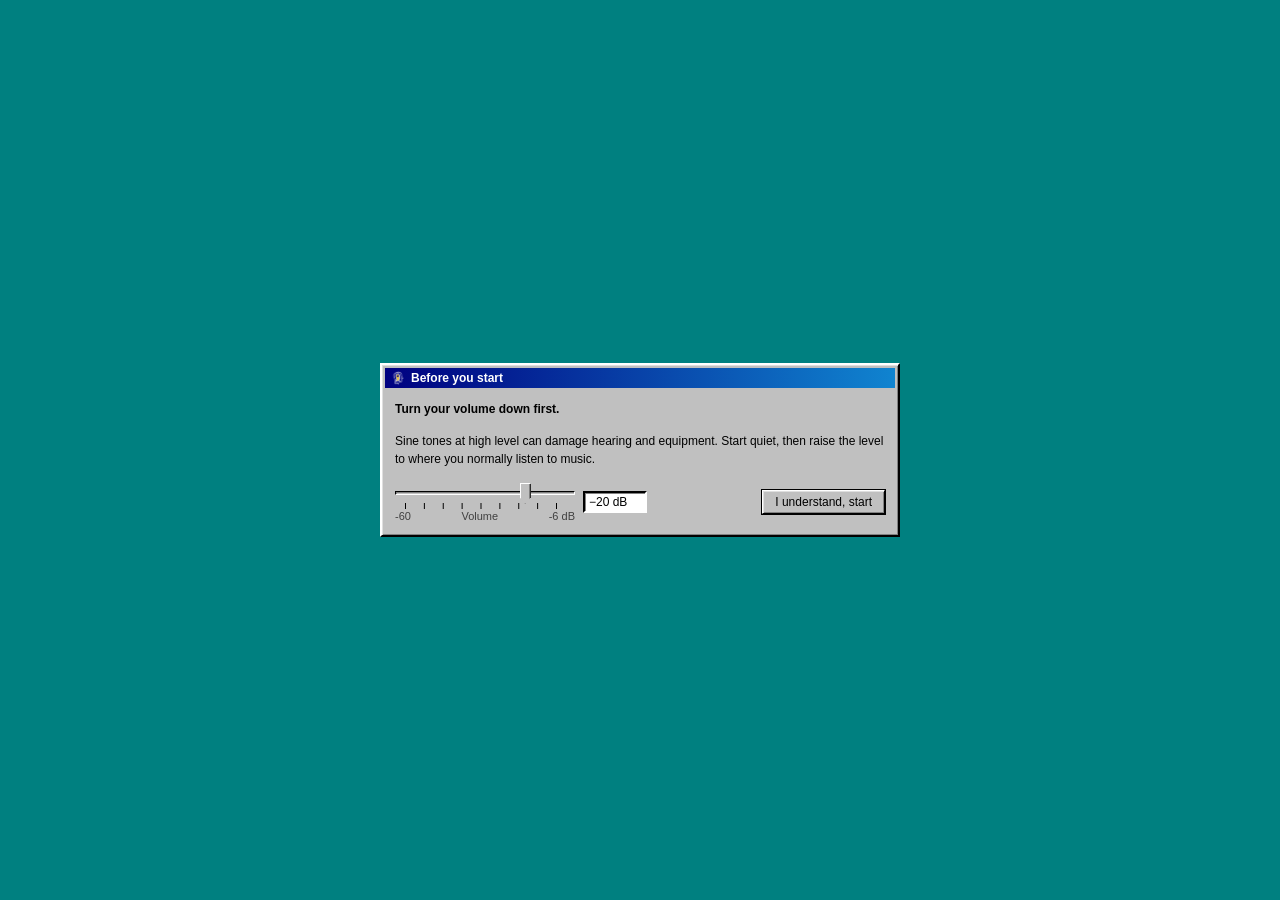
==== commit 1f1d4658: "Restyle site to FastGraph 95: volume slider, bands column, 95 dark variant" ====
--- a/index.html
+++ b/index.html
@@ -1,176 +1,161 @@
 <!doctype html>
-<html lang="en" data-theme="dark">
+<html lang="en" data-theme="light">
 <head>
 <meta charset="utf-8">
 <title>EQ by ear · DMS</title>
-<link rel="preconnect" href="https://fonts.googleapis.com">
-<link rel="preconnect" href="https://fonts.gstatic.com" crossorigin>
-<link rel="stylesheet" href="https://fonts.googleapis.com/css2?family=Inter:wght@400;500;600;700&family=Inconsolata:wght@400;500;600&display=swap">
-<link rel="stylesheet" href="css/tokens.css?v=20260909185705">
-<link rel="stylesheet" href="css/app.css?v=20260909185705">
+<link rel="stylesheet" href="css/tokens.css?v=20260909204755">
+<link rel="stylesheet" href="css/app.css?v=20260909204755">
 </head>
 <body>
 
-<div class="page">
+<div class="desk">
+ <div class="win">
+
+  <!-- title bar -->
+  <div class="title">
+    <img src="assets/dms-logo-2026.png" alt="">
+    <span>DMS fastgraph &mdash; EQ by ear</span>
+    <span class="sp"></span>
+    <span class="tb" aria-hidden="true">_</span>
+    <span class="tb" aria-hidden="true">&#9633;</span>
+    <span class="tb gap" aria-hidden="true">&times;</span>
+  </div>
 
   <!-- toolbar -->
-  <div class="bar">
-    <div class="brand">
-      <span class="mark"><img src="assets/dms-logo-2026.png" alt="DMS"></span>
-      <span class="screen">DMS</span>
-    </div>
-    <a class="fgb compact" id="tutorialLink" href="#" title="Tutorial video">Tutorial</a>
-    <a class="fgb compact" href="https://www.floatplane.com/channel/DMS3" target="_blank" rel="noopener">Floatplane</a>
-    <a class="fgb compact" href="https://www.patreon.com/DMS3TV" target="_blank" rel="noopener">Patreon</a>
+  <div class="row">
+    <a class="b95" id="tutorialLink" href="#" title="Tutorial video">Tutorial</a>
+    <a class="b95" href="https://www.floatplane.com/channel/DMS3" target="_blank" rel="noopener">Floatplane</a>
+    <a class="b95" href="https://www.patreon.com/DMS3TV" target="_blank" rel="noopener">Patreon</a>
     <span class="sp"></span>
-    <span class="tg" id="statTone"><i></i>Tone</span>
-    <button type="button" class="tg" id="statEq" aria-pressed="true"><i></i>EQ engaged</button>
-    <button type="button" class="fgb compact ghost icon" id="themeBtn" title="Theme" aria-label="Theme">
-      <svg class="ico-moon" width="14" height="14" viewBox="0 0 24 24" fill="none" stroke="currentColor" stroke-width="1.8" stroke-linecap="round" stroke-linejoin="round" aria-hidden="true"><path d="M20 14.5A8 8 0 0 1 9.5 4a8 8 0 1 0 10.5 10.5z"/></svg>
-      <svg class="ico-sun" width="14" height="14" viewBox="0 0 24 24" fill="none" stroke="currentColor" stroke-width="1.8" stroke-linecap="round" stroke-linejoin="round" aria-hidden="true"><circle cx="12" cy="12" r="4"/><path d="M12 2v2M12 20v2M4.9 4.9l1.4 1.4M17.7 17.7l1.4 1.4M2 12h2M20 12h2M4.9 19.1l1.4-1.4M17.7 6.3l1.4-1.4"/></svg>
-    </button>
+    <span class="cb" id="statTone"><i></i>Tone</span>
+    <button type="button" class="cb" id="statEq" aria-pressed="true"><i></i>EQ engaged</button>
+    <button type="button" class="b95" id="themeBtn">Dark</button>
   </div>
 
   <!-- control row -->
-  <div class="ctl">
-    <button type="button" class="fgb primary" id="playBtn">
-      <svg class="ico-play" width="15" height="15" viewBox="0 0 24 24" fill="none" stroke="currentColor" stroke-width="1.8" stroke-linecap="round" stroke-linejoin="round" aria-hidden="true"><path d="M7 4v16l13-8z"/></svg>
-      <svg class="ico-stop" width="15" height="15" viewBox="0 0 24 24" fill="none" stroke="currentColor" stroke-width="1.8" stroke-linecap="round" stroke-linejoin="round" aria-hidden="true" hidden><rect x="6" y="6" width="12" height="12" rx="1"/></svg>
-      <span id="playLabel">Play</span>
-    </button>
+  <div class="row ctl">
+    <button type="button" class="b95 default" id="playBtn"><span id="playLabel">Play</span></button>
 
-    <span class="lab m">Level</span>
-    <span class="fld">
-      <input type="number" class="inp w-level" id="level" min="-60" max="-6" step="1" value="-18" aria-label="Level in decibels">
-      <i>dB</i>
-      <span class="arrows">
-        <button type="button" data-step="up" tabindex="-1" aria-hidden="true"><svg width="10" height="6" viewBox="0 0 10 6" aria-hidden="true"><path d="M1 5l4-4 4 4" fill="none" stroke="currentColor" stroke-width="1.6"/></svg></button>
-        <button type="button" data-step="down" tabindex="-1" aria-hidden="true"><svg width="10" height="6" viewBox="0 0 10 6" aria-hidden="true"><path d="M1 1l4 4 4-4" fill="none" stroke="currentColor" stroke-width="1.6"/></svg></button>
+    <span class="sl95">
+      <span class="track">
+        <input type="range" id="level" min="-60" max="-6" step="1" value="-18" aria-label="Volume in decibels">
       </span>
-      <span class="sr" id="levelOut" aria-live="polite">&minus;18 dB</span>
+      <span class="ticks" aria-hidden="true"></span>
+      <span class="cap"><span>-60</span><span>Volume</span><span>-6 dB</span></span>
     </span>
+    <span class="f95 ro" id="levelOut" aria-live="polite">&minus;18 dB</span>
 
-    <span class="lab m gap-l">Tone</span>
-    <span class="fld big"><span id="readout">1 000</span><i>Hz</i></span>
-
-    <span class="lab m tech hint">&#8592; &#8594; nudge &middot; shift coarse &middot; space stop</span>
+    <span>Tone</span>
+    <span class="f95 big"><span id="readout">1 000</span><i class="u">Hz</i></span>
+    <span class="mut hint">&#8592; &#8594; nudge &middot; Shift coarse &middot; Space stop</span>
 
     <span class="sp"></span>
 
-    <span class="lab m">Mark</span>
+    <span>Mark</span>
     <div class="seg">
       <button type="button" id="mkStart" data-mark="start">Start<kbd>1</kbd></button>
       <button type="button" id="mkTop" data-mark="top">Top<kbd>2</kbd></button>
       <button type="button" id="mkEnd" data-mark="end">End<kbd>3</kbd></button>
     </div>
-    <button type="button" class="fgb compact" id="addBand">Add band</button>
-
-    <button type="button" class="tg" id="kindSw" role="switch" aria-checked="false" aria-label="Peak or dip">
-      <i></i><b id="kindPeak">Peak</b><b id="kindDip">Dip</b>
-    </button>
-
-    <button type="button" class="fgb" id="undoBtn">Undo</button>
-    <button type="button" class="fgb danger" id="clearBtn">Clear</button>
+    <button type="button" class="cb" id="kindSw" role="switch" aria-checked="false"><i></i>Dip</button>
+    <button type="button" class="b95" id="addBand">Add band</button>
+    <button type="button" class="b95" id="undoBtn">Undo</button>
+    <button type="button" class="b95 danger" id="clearBtn">Clear</button>
   </div>
 
-  <!-- sweep -->
-  <div class="viewport vp-sweep">
-    <div class="vp-title">Sweep (drag slowly)</div>
-    <div class="tapewrap"><svg id="tape" role="img" aria-label="Frequency tape"></svg></div>
-  </div>
+  <!-- main -->
+  <div class="main">
+    <div class="col">
 
-  <!-- response -->
-  <div class="viewport vp-graph">
-    <div class="vp-title">Response (sum of bands, &plusmn;12 dB)</div>
-    <div class="plotwrap">
-      <div class="ylab">Magnitude (dB)</div>
-      <div class="plot"><svg id="graph" role="img" aria-label="Response curve"></svg></div>
-      <div class="xlab">Frequency (Hz)</div>
-    </div>
-  </div>
+      <div class="gb gb-sweep"><span class="t">Sweep (drag slowly)</span>
+        <div class="sunk tapewrap"><svg id="tape" role="img" aria-label="Frequency tape"></svg></div>
+      </div>
 
-  <!-- bands + export -->
-  <div class="bottom">
-    <div class="panel gb">
-      <div class="gb-title">Bands &middot; <span id="bandCount">0 of 8</span></div>
-      <div class="list" id="bandList"></div>
+      <div class="gb gb-graph"><span class="t">Response (sum of bands, &plusmn;12 dB)</span>
+        <div class="plotwrap">
+          <div class="ylab">Magnitude (dB)</div>
+          <div class="sunk plot"><svg id="graph" role="img" aria-label="Response curve"></svg></div>
+          <div class="xlab">Frequency (Hz)</div>
+        </div>
+      </div>
+
+      <div class="gb gb-peq"><span class="t">Parametric EQ</span>
+        <div class="sunk prewrap"><pre class="pre" id="peq"></pre></div>
+        <div class="row erow">
+          <span>Preamp</span>
+          <span class="f95 w-preamp">
+            <input type="number" class="inp" id="preamp" step="0.5" aria-label="Preamp in decibels"><i class="u">dB</i>
+            <span class="spin">
+              <button type="button" data-step="up" tabindex="-1" aria-hidden="true">&#9650;</button>
+              <button type="button" data-step="down" tabindex="-1" aria-hidden="true">&#9660;</button>
+            </span>
+          </span>
+          <button type="button" class="b95" id="preampAuto" hidden>Auto</button>
+          <span class="sp"></span>
+          <span>Session</span>
+          <button type="button" class="b95" id="sessionDown" title="Download session">Save &#9662;</button>
+          <button type="button" class="b95" id="sessionUp" title="Load session">Load &#9652;</button>
+          <input type="file" id="sessionFile" accept="application/json,.json" hidden>
+          <button type="button" class="b95" id="txtBtn">Save .txt</button>
+          <button type="button" class="b95 default" id="copyBtn"><span id="copyLabel">Copy</span></button>
+        </div>
+      </div>
+
     </div>
 
-    <div class="panel gb col">
-      <div class="gb-title">Parametric EQ</div>
-      <div class="raised prewrap"><pre class="pre" id="peq"></pre></div>
-      <div class="erow">
-        <span class="lab m">Preamp</span>
-        <span class="fld">
-          <input type="number" class="inp w-preamp" id="preamp" step="0.5" aria-label="Preamp in decibels">
-          <i>dB</i>
-          <span class="arrows">
-            <button type="button" data-step="up" tabindex="-1" aria-hidden="true"><svg width="10" height="6" viewBox="0 0 10 6" aria-hidden="true"><path d="M1 5l4-4 4 4" fill="none" stroke="currentColor" stroke-width="1.6"/></svg></button>
-            <button type="button" data-step="down" tabindex="-1" aria-hidden="true"><svg width="10" height="6" viewBox="0 0 10 6" aria-hidden="true"><path d="M1 1l4 4 4-4" fill="none" stroke="currentColor" stroke-width="1.6"/></svg></button>
-          </span>
-        </span>
-        <button type="button" class="fgb compact ghost" id="preampAuto" hidden>auto</button>
-        <span class="sp"></span>
-        <span class="lab m">Session</span>
-        <button type="button" class="fgb compact" id="sessionDown" title="Download session" aria-label="Download session">
-          <svg width="14" height="14" viewBox="0 0 24 24" fill="none" stroke="currentColor" stroke-width="1.8" stroke-linecap="round" stroke-linejoin="round" aria-hidden="true"><path d="M12 3v12"/><path d="m7 10 5 5 5-5"/><path d="M4 20h16"/></svg>
-        </button>
-        <button type="button" class="fgb compact" id="sessionUp" title="Load session" aria-label="Load session">
-          <svg width="14" height="14" viewBox="0 0 24 24" fill="none" stroke="currentColor" stroke-width="1.8" stroke-linecap="round" stroke-linejoin="round" aria-hidden="true"><path d="M12 21V9"/><path d="m7 14 5-5 5 5"/><path d="M4 4h16"/></svg>
-        </button>
-        <input type="file" id="sessionFile" accept="application/json,.json" hidden>
-        <button type="button" class="fgb compact" id="txtBtn">
-          <svg width="14" height="14" viewBox="0 0 24 24" fill="none" stroke="currentColor" stroke-width="1.8" stroke-linecap="round" stroke-linejoin="round" aria-hidden="true"><path d="M12 3v12"/><path d="m7 10 5 5 5-5"/><path d="M4 20h16"/></svg>
-          .txt
-        </button>
-        <button type="button" class="fgb primary" id="copyBtn">
-          <svg width="14" height="14" viewBox="0 0 24 24" fill="none" stroke="currentColor" stroke-width="1.8" stroke-linecap="round" stroke-linejoin="round" aria-hidden="true"><rect x="9" y="9" width="11" height="11" rx="1.5"/><path d="M5 15H4a1.5 1.5 0 0 1-1.5-1.5V4A1.5 1.5 0 0 1 4 2.5h9.5A1.5 1.5 0 0 1 15 4v1"/></svg>
-          <span id="copyLabel">Copy</span>
-        </button>
+    <div class="col colr">
+      <div class="gb gb-bands"><span class="t">Bands (<span id="bandCount">0 of 8</span>)</span>
+        <div class="list" id="bandList"></div>
       </div>
     </div>
   </div>
 
   <!-- gear: affiliate links. Unpublished until there is something to put here.
        Remove the `hidden` attribute to show it. -->
-  <div class="panel gb gear" id="gear" hidden>
-    <div class="gb-title">Run this EQ on</div>
+  <div class="gb gear" id="gear" hidden><span class="t">Run this EQ on</span>
     <div class="gear-list">
       <!-- <a class="gear-item" href="" target="_blank" rel="noopener sponsored">
              <b>Qudelix 5K</b><span>Bluetooth DAC/amp with 20-band PEQ</span></a> -->
     </div>
   </div>
 
+  <!-- status bar -->
   <div class="status">
-    <span>Ready.</span>
-    <span class="sp"></span>
-    <span class="ver">v0.1</span>
+    <span class="grow">Ready.</span>
+    <span>v0.1</span>
     <span class="saved" id="saved">Saved</span>
   </div>
 
+ </div>
 </div>
 
 <!-- first-run gate -->
 <div class="gate" id="gate">
-  <div class="panel gate-in">
-    <div class="gate-head">
-      <span class="mark"><img src="assets/dms-logo-2026.png" alt="DMS"></span>
-      <div class="screen">Turn your volume down first.</div>
+  <div class="win dlg">
+    <div class="title">
+      <img src="assets/dms-logo-2026.png" alt="">
+      <span>Before you start</span>
+      <span class="sp"></span>
     </div>
-    <p>Sine tones at high level can damage hearing and equipment. Start quiet, then raise the level to where you normally listen to music.</p>
-    <div class="gate-foot">
-      <span class="lab m">Level</span>
-      <input type="range" class="rng" id="gateLevel" min="-60" max="-6" step="1" value="-20" aria-label="Level in decibels">
-      <span class="lab tech" id="gateLevelOut">&minus;20 dB</span>
-      <span class="sp"></span>
-      <button type="button" class="fgb primary" id="gateBtn">
-        <svg width="14" height="14" viewBox="0 0 24 24" fill="none" stroke="currentColor" stroke-width="1.8" stroke-linecap="round" stroke-linejoin="round" aria-hidden="true"><path d="M12 3v9"/><path d="M6.3 6.3a8 8 0 1 0 11.4 0"/></svg>
-        I understand, start
-      </button>
+    <div class="dlg-body">
+      <p><b>Turn your volume down first.</b></p>
+      <p>Sine tones at high level can damage hearing and equipment. Start quiet, then raise the level to where you normally listen to music.</p>
+      <div class="row">
+        <span class="sl95">
+          <span class="track">
+            <input type="range" id="gateLevel" min="-60" max="-6" step="1" value="-20" aria-label="Volume in decibels">
+          </span>
+          <span class="ticks" aria-hidden="true"></span>
+          <span class="cap"><span>-60</span><span>Volume</span><span>-6 dB</span></span>
+        </span>
+        <span class="f95 ro" id="gateLevelOut">&minus;20 dB</span>
+        <span class="sp"></span>
+        <button type="button" class="b95 default" id="gateBtn">I understand, start</button>
+      </div>
     </div>
   </div>
 </div>
 
-<script type="module" src="js/app.js?v=20260909185705"></script>
+<script type="module" src="js/app.js?v=20260909204755"></script>
 </body>
 </html>
--- a/css/tokens.css
+++ b/css/tokens.css
@@ -1,94 +1,100 @@
-/* Theme tokens — ported from DMS Fastgraph (dms/ui/style_tokens.py).
-   Theme is set as data-theme on <html>; default dark. :root is the dark theme so
-   a document with no data-theme still paints correctly. */
+/* Theme tokens — FastGraph 95.
+   Ported from DMS Fastgraph (dms/ui/style_tokens.py: FASTGRAPH_95_TOKENS and
+   FASTGRAPH_95_DARK_TOKENS) with the bevel ramp from dms/theme.py and
+   dms/ui/modern_button.py. Theme is set as data-theme on <html>; default light
+   (the grey/teal 95 look). :root repeats the light theme so a document with no
+   data-theme still paints correctly. */
 
-:root {
+:root,
+:root[data-theme="light"] {
   /* surfaces */
-  --bg: #07090C;
-  --viewport: #0C1015;
-  --panel: #121820;
-  --raised: #18212B;
-  --control: #1E2833;
-  --control-hover: #293847;
-  --alternate: #10161D;
+  --desktop: #008080;
+  --face: #C0C0C0;
+  --hover: #D4D4D4;
+  --alt: #A0A0A0;
+  --field: #FFFFFF;
 
   /* type */
-  --text: #E3E7EE;
-  --muted: #91A2BA;
-  --disabled: #6E7785;
+  --text: #000000;
+  --muted: #404040;
+  --disabled: #808080;
 
-  /* lines and states */
-  --border: #334152;
-  --selected: #203B50;
-  --accent: #66CCFF;
-  --danger: #F0A0A0;
-  --positive: #9DEAB5;
-  --warning: #FFDCA1;
+  /* states */
+  --navy: #000080;
+  --accent: #000080;
+  --danger: #800000;
+  --positive: #008000;
+  --warning: #808000;
+
+  /* selection / title bar (navy fill, white text) */
+  --sel-bg: #000080;
+  --sel-fg: #FFFFFF;
+  --title-a: #000080;
+  --title-b: #1084D0;
+  --title-fg: #FFFFFF;
 
   /* plot */
-  --plot-bg: #1A1A1A;
-  --plot-fg: #AAB0B9;
-  --plot-grid: #555D68;
+  --plot-bg: #FFFFFF;
+  --plot-fg: #000000;
+  --plot-grid: #808080;
+
+  /* bevel ramp: light, mid-light, mid-dark, dark */
+  --hi: #FFFFFF;
+  --midhi: #DFDFDF;
+  --midlo: #808080;
+  --lo: #000000;
 
   /* fonts */
-  --ui: 'Inter', 'Helvetica Neue', Arial, sans-serif;
-  --tech: 'Inconsolata', Menlo, monospace;
-
-  /* button recipe: recessed well + face, from dms/ui/modern_button.py.
-     Face = viewport mixed 58% toward black. */
-  --btn-face: #050709;
-  --btn-edge: #050607;
-  --btn-well-a: rgba(1, 3, 4, 0.93);
-  --btn-well-b: rgba(0, 0, 0, 0.86);
-  --btn-ring: #151C25;
+  --font: Tahoma, 'Microsoft Sans Serif', 'MS Sans Serif', Verdana, sans-serif;
+  --mono: 'Fixedsys', 'Courier New', monospace;
 
   /* aliases used by js/graph.js and js/sweep.js */
-  --ink: var(--text);
+  --ink: var(--plot-fg);
   --mute: var(--plot-fg);
   --faint: var(--plot-fg);
   --hair: var(--plot-grid);
   --hair2: var(--plot-grid);
-  --ghost: rgba(227, 231, 238, 0.28);
-  --playhead: rgba(227, 231, 238, 0.55);
-  --sans: var(--ui);
-  --mono: var(--tech);
+  --ghost: rgba(0, 0, 0, 0.45);
+  --playhead: var(--plot-fg);
+  --sans: var(--font);
+
+  color-scheme: light;
+}
+
+:root[data-theme="dark"] {
+  --desktop: #242424;
+  --face: #444444;
+  --hover: #535353;
+  --alt: #2D2D2D;
+  --field: #292929;
+
+  --text: #E2E2E2;
+  --muted: #B0B0B0;
+  --disabled: #777777;
+
+  --navy: #78AEDD;
+  --accent: #78AEDD;
+  --danger: #E09191;
+  --positive: #8CCB9A;
+  --warning: #D6BD77;
+
+  --sel-bg: #315B85;
+  --sel-fg: #FFFFFF;
+  --title-a: #315B85;
+  --title-b: #4A7FB0;
+  --title-fg: #FFFFFF;
+
+  --plot-bg: #202020;
+  --plot-fg: #E2E2E2;
+  --plot-grid: #666666;
+
+  /* dark bevel ramp (dms/theme.py _fastgraph95_stylesheet, dark variant) */
+  --hi: #8F8F8F;
+  --midhi: #666666;
+  --midlo: #1B1B1B;
+  --lo: #000000;
+
+  --ghost: rgba(226, 226, 226, 0.45);
 
   color-scheme: dark;
 }
-
-:root[data-theme="light"] {
-  --bg: #F3F5F8;
-  --viewport: #FFFFFF;
-  --panel: #F8FAFC;
-  --raised: #FFFFFF;
-  --control: #E8ECF1;
-  --control-hover: #DCE3EB;
-  --alternate: #E9EDF2;
-
-  --text: #20252D;
-  --muted: #5F6977;
-  --disabled: #99A1AC;
-
-  --border: #B9C1CC;
-  --selected: #CFE4F6;
-  --accent: #176EA6;
-  --danger: #8A2525;
-  --positive: #176B37;
-  --warning: #764D00;
-
-  --plot-bg: #FAFBFC;
-  --plot-fg: #4F5967;
-  --plot-grid: #AEB7C2;
-
-  /* Light face = control mixed 18% toward black (modern_button._surface_and_text). */
-  --btn-face: #BEC2C6;
-  --btn-edge: #AAAFB5;
-  --btn-well-a: rgba(83, 97, 116, 0.30);
-  --btn-well-b: rgba(83, 97, 116, 0.18);
-  --btn-ring: #DCE2EA;
-
-  --ghost: rgba(32, 37, 45, 0.28);
-  --playhead: rgba(32, 37, 45, 0.55);
-
-  color-scheme: light;
-}
--- a/css/app.css
+++ b/css/app.css
@@ -1,6 +1,7 @@
 /* DMS Sweep — layout and components.
-   Port of the Fastgraph artboard (design/build_mocks.py → F_CSS, build_f()).
-   Surfaces, buttons, fields and the segmented control follow DMS Fastgraph. */
+   Port of the FastGraph 95 artboard (design/build_mocks.py → G, G_CSS, build_g()).
+   Every surface is a Windows-95 bevel: 1–2 px borders in the light/dark ramp plus
+   inset box-shadows in the mid tones. No radii, no transitions, no other shadows. */
 
 *, *::before, *::after { box-sizing: border-box; }
 
@@ -8,14 +9,13 @@
 
 body {
   margin: 0;
-  background: var(--bg);
-  color: var(--text);
-  font-family: var(--ui);
-  font-size: 13px;
-  -webkit-font-smoothing: antialiased;
-}
-
-a { color: var(--accent); text-decoration: none; }
+  background: var(--desktop);
+  color: var(--text);
+  font-family: var(--font);
+  font-size: 12px;
+}
+
+a { color: var(--text); text-decoration: none; }
 
 button {
   font: inherit;
@@ -24,13 +24,12 @@
   border: 0;
   padding: 0;
   margin: 0;
-  cursor: pointer;
+  cursor: default;
 }
 
 svg { display: block; }
-svg[hidden] { display: none; }
-
-:focus-visible { outline: 2px solid var(--accent); outline-offset: 2px; }
+
+:focus-visible { outline: 1px dotted var(--text); outline-offset: -3px; }
 
 .sr {
   position: absolute; width: 1px; height: 1px;
@@ -39,329 +38,356 @@
   white-space: nowrap;
 }
 
-/* ---------------------------------------------------------------- page ---- */
-
-.page {
+.sp { flex: 1 1 auto; }
+.mut { color: var(--muted); }
+.tech { font-family: var(--mono); }
+
+/* ------------------------------------------------------- desktop + window ---- */
+
+.desk {
   max-width: 1440px;
   min-width: 1100px;
   min-height: 100vh;
   margin: 0 auto;
-  padding: 14px 16px;
+  padding: 20px 24px;
+  background: var(--desktop);
+  display: flex;
+}
+
+.win {
+  flex: 1 1 auto;
+  min-width: 0;
+  background: var(--face);
+  border-top: 2px solid var(--hi);
+  border-left: 2px solid var(--hi);
+  border-right: 2px solid var(--lo);
+  border-bottom: 2px solid var(--lo);
+  box-shadow: inset 1px 1px 0 var(--midhi), inset -1px -1px 0 var(--midlo);
+  padding: 3px;
   display: flex;
   flex-direction: column;
-  gap: 10px;
-  background: var(--bg);
-}
-
-.sp { flex: 1 1 auto; }
-
-/* --------------------------------------------------------- type helpers ---- */
-
-.cap { font-size: 11px; color: var(--muted); }
-.section { font-size: 15px; font-weight: 600; }
-.screen { font-size: 20px; font-weight: 700; }
-.tech { font-family: var(--tech); }
-
-.lab { font-size: 13px; color: var(--text); white-space: nowrap; }
-.lab.m { color: var(--muted); }
-.lab.a { color: var(--accent); font-weight: 600; }
-.gap-l { margin-left: 6px; }
-
-.hint {
+  gap: 6px;
+}
+
+.title {
+  height: 20px;
+  flex: none;
+  background: linear-gradient(90deg, var(--title-a), var(--title-b));
+  color: var(--title-fg);
+  font-weight: 700;
+  display: flex;
+  align-items: center;
+  padding: 0 4px 0 6px;
+  gap: 6px;
+}
+.title img { height: 14px; width: auto; display: block; }
+
+/* decorative title-bar buttons */
+.tb {
+  width: 16px; height: 14px;
+  background: var(--face);
+  color: var(--text);
+  border-top: 1px solid var(--hi);
+  border-left: 1px solid var(--hi);
+  border-right: 1px solid var(--lo);
+  border-bottom: 1px solid var(--lo);
+  box-shadow: inset 1px 1px 0 var(--midhi), inset -1px -1px 0 var(--midlo);
+  font-size: 10px;
+  font-weight: 700;
+  line-height: 1;
+  display: flex;
+  align-items: center;
+  justify-content: center;
+  flex: none;
+}
+.tb.gap { margin-left: 2px; }
+
+.row {
+  display: flex;
+  align-items: center;
+  gap: 8px;
+  padding: 0 4px;
+  flex: none;
+}
+.row.ctl { flex-wrap: nowrap; }
+.row > span:not(.sp):not(.hint) { flex: none; white-space: nowrap; }
+
+.hint { flex: 0 1 auto; min-width: 0; overflow: hidden; text-overflow: ellipsis; white-space: nowrap; }
+
+/* -------------------------------------------- classic bevel button (.b95) ---- */
+
+.b95 {
+  display: inline-flex;
+  align-items: center;
+  justify-content: center;
+  gap: 6px;
+  height: 24px;
+  padding: 0 12px;
+  background: var(--face);
+  color: var(--text);
+  font-family: var(--font);
   font-size: 12px;
-  min-width: 0;
-  overflow: hidden;
-  text-overflow: ellipsis;
-}
-
-/* ------------------------------------------------------------ surfaces ---- */
-
-.viewport { background: var(--viewport); border: 1px solid var(--border); border-radius: 12px; }
-.panel { background: var(--panel); border: 1px solid var(--border); border-radius: 12px; }
-.raised { background: var(--raised); border: 1px solid var(--border); border-radius: 12px; }
-
-/* ---------------------------------------------------- ModernButton (.fgb) ---
-   surround ring → recessed well → face with a radial accent glow that rises
-   on hover (dms/ui/modern_button.py). */
-
-.fgb {
-  position: relative;
-  display: inline-flex;
-  align-items: center;
-  justify-content: center;
-  gap: 8px;
-  height: 32px;
-  padding: 0 18px;
-  box-sizing: border-box;
-  border-radius: 12px;
-  cursor: pointer;
-  font-family: var(--ui);
-  font-weight: 600;
-  font-size: 13px;
+  cursor: default;
   white-space: nowrap;
   text-decoration: none;
-  color: color-mix(in srgb, var(--text) 70%, var(--accent));
-  background:
-    radial-gradient(ellipse 50% 50% at 50% 105%,
-      color-mix(in srgb, var(--accent) 30%, transparent) 0%,
-      color-mix(in srgb, var(--accent) 13%, transparent) 48%,
-      transparent 92%),
-    var(--btn-face);
-  border: 1px solid color-mix(in srgb, var(--btn-edge) 87%, var(--accent));
-  box-shadow:
-    0 0 0 2px var(--btn-well-a),
-    0 0 0 3px var(--btn-well-b),
-    0 0 0 5px var(--btn-ring);
-  margin: 5px;
-  transition: color 160ms ease-out, border-color 160ms ease-out;
-}
-.fgb::after {
-  content: "";
+  flex: none;
+  border-top: 1px solid var(--hi);
+  border-left: 1px solid var(--hi);
+  border-right: 1px solid var(--lo);
+  border-bottom: 1px solid var(--lo);
+  box-shadow: inset 1px 1px 0 var(--midhi), inset -1px -1px 0 var(--midlo);
+}
+.b95:hover { background: var(--hover); }
+.b95:active {
+  border-top-color: var(--lo);
+  border-left-color: var(--lo);
+  border-right-color: var(--hi);
+  border-bottom-color: var(--hi);
+  box-shadow: inset 1px 1px 0 var(--midlo), inset -1px -1px 0 var(--midhi);
+  padding: 1px 11px 0 13px;
+}
+.b95.default { outline: 1px solid var(--lo); outline-offset: 0; }
+.b95.focus { position: relative; }
+.b95.focus::after { content: ""; position: absolute; inset: 3px; border: 1px dotted var(--text); }
+.b95.danger { color: var(--danger); font-weight: 700; }
+.b95.positive { color: var(--positive); font-weight: 700; }
+.b95.warning { color: var(--warning); font-weight: 700; }
+.b95[hidden] { display: none; }
+
+/* --------------------------------------------------- sunken field (.f95) ---- */
+
+.f95 {
+  display: inline-flex;
+  align-items: center;
+  height: 22px;
+  padding: 0 4px;
+  background: var(--field);
+  color: var(--text);
+  gap: 6px;
+  flex: none;
+  border-top: 2px solid var(--lo);
+  border-left: 2px solid var(--lo);
+  border-right: 2px solid var(--hi);
+  border-bottom: 2px solid var(--hi);
+  box-shadow: inset 1px 1px 0 var(--midlo);
+}
+.f95 .u { font-style: normal; color: var(--muted); flex: none; }
+.f95.ro { width: 64px; justify-content: flex-start; }
+.f95.big {
+  height: 26px;
+  font-weight: 700;
+  font-size: 13px;
+  color: var(--navy);
+  width: 110px;
+  font-variant-numeric: tabular-nums;
+}
+.f95.big #readout { flex: 1 1 auto; }
+.f95.sel { background: var(--sel-bg); color: var(--sel-fg); }
+.f95:focus-within { outline: 1px dotted var(--text); outline-offset: -4px; }
+
+/* drawn spinner arrows (the native ones are hidden) */
+.f95 .spin {
+  display: flex;
+  flex-direction: column;
+  margin-left: auto;
+  flex: none;
+}
+.f95 .spin button,
+.f95 .spin i {
+  width: 14px;
+  height: 9px;
+  padding: 0;
+  background: var(--face);
+  color: var(--text);
+  border-top: 1px solid var(--hi);
+  border-left: 1px solid var(--hi);
+  border-right: 1px solid var(--lo);
+  border-bottom: 1px solid var(--lo);
+  display: flex;
+  align-items: center;
+  justify-content: center;
+  font-style: normal;
+  font-size: 7px;
+  line-height: 1;
+  cursor: default;
+}
+.f95 .spin button:active {
+  border-top-color: var(--lo);
+  border-left-color: var(--lo);
+  border-right-color: var(--hi);
+  border-bottom-color: var(--hi);
+}
+/* the dropdown arrow is decorative: the select sits under the whole field */
+.f95 .spin.one {
   position: absolute;
-  inset: 0;
-  border-radius: inherit;
-  opacity: 0;
-  transition: opacity 160ms ease-out;
+  right: 2px;
+  top: 50%;
+  transform: translateY(-50%);
   pointer-events: none;
-  background: radial-gradient(ellipse 98% 98% at 50% 78%,
-    color-mix(in srgb, var(--accent) 42%, transparent) 0%,
-    color-mix(in srgb, var(--accent) 27%, transparent) 48%,
-    color-mix(in srgb, var(--accent) 4%, transparent) 88%,
-    transparent 100%);
-}
-.fgb > * { position: relative; z-index: 1; }
-.fgb:hover {
-  color: color-mix(in srgb, var(--text) 54%, var(--accent));
-  border-color: color-mix(in srgb, var(--btn-edge) 65%, var(--accent));
-}
-.fgb:hover::after { opacity: 1; }
-
-.fgb.primary {
-  height: 36px;
-  box-shadow:
-    0 0 0 2px var(--btn-well-a),
-    0 0 0 3px var(--btn-well-b),
-    0 0 0 5px var(--btn-ring),
-    0 0 0 6.5px var(--accent);
-}
-.fgb.compact { height: 26px; padding: 0 12px; border-radius: 13px; font-size: 12px; }
-.fgb.compact.icon { padding: 0 10px; }
-.fgb.danger { --accent: var(--danger); }
-.fgb.positive { --accent: var(--positive); }
-.fgb.warning { --accent: var(--warning); }
-.fgb.ghost { color: var(--muted); }
-.fgb.on { color: color-mix(in srgb, var(--text) 54%, var(--accent)); }
-.fgb.on::after { opacity: 1; }
-.fgb[hidden] { display: none; }
-
-/* ------------------------------------------------- segmented control ------- */
-
-.seg { display: inline-flex; }
-.seg button {
-  height: 26px;
-  padding: 0 14px;
-  display: inline-flex;
-  align-items: center;
-  gap: 6px;
-  background: var(--control);
-  color: var(--muted);
-  border: 1px solid var(--border);
-  border-right: 0;
-  font-weight: 500;
-  font-size: 12.5px;
-  white-space: nowrap;
-  transition: background 160ms ease-out, color 160ms ease-out, border-color 160ms ease-out;
-}
-.seg button:first-child { border-radius: 12px 0 0 12px; }
-.seg button:last-child { border-radius: 0 12px 12px 0; border-right: 1px solid var(--border); }
-.seg button:hover { background: var(--control-hover); color: var(--text); }
-.seg button.set { color: var(--text); background: var(--selected); }
-.seg button.on {
-  background: var(--accent);
-  color: var(--bg);
-  border-color: var(--accent);
-  font-weight: 600;
-}
-.seg button kbd { font-family: var(--tech); font-size: 11px; opacity: 0.8; }
-.seg button .tech { font-size: 12.5px; }
-
-/* ------------------------------------------------------------- toggles ---- */
-
-.tg {
-  display: inline-flex;
-  align-items: center;
-  gap: 10px;
-  font-size: 13px;
-  color: var(--text);
-  white-space: nowrap;
-}
-.tg i {
-  width: 44px; height: 22px; border-radius: 11px;
-  background: var(--viewport);
-  border: 1px solid var(--border);
-  position: relative;
-  display: inline-block;
-  flex: none;
-  transition: border-color 160ms ease-out;
-}
-.tg i::after {
-  content: "";
-  position: absolute;
-  top: 3px; left: 3px;
-  width: 14px; height: 14px;
-  border-radius: 50%;
-  background: var(--muted);
-  transition: background 160ms ease-out;
-}
-.tg.on i,
-.tg[aria-checked="true"] i { border-color: var(--accent); }
-.tg.on i::after,
-.tg[aria-checked="true"] i::after { left: auto; right: 3px; background: var(--accent); }
-
-/* peak / dip: only the active word shows */
-#kindPeak, #kindDip { font-weight: 500; display: none; }
-#kindPeak.act, #kindDip.act { display: inline; }
-
-/* -------------------------------------------------------------- fields ---- */
-
-.fld {
-  display: inline-flex;
-  align-items: center;
-  height: 30px;
-  padding: 0 8px 0 10px;
-  box-sizing: border-box;
-  background: var(--raised);
-  border: 1px solid var(--border);
-  border-radius: 8px;
-  color: var(--text);
-  font-size: 13px;
-  gap: 8px;
-  min-width: 0;
-}
-.fld i { font-style: normal; font-size: 12px; color: var(--muted); }
-.fld.big {
-  height: 36px;
-  font-size: 15px;
-  font-weight: 700;
-  color: var(--accent);
-  min-width: 116px;
+}
+.f95 .spin.one button,
+.f95 .spin.one i { height: 16px; font-size: 8px; }
+.f95:has(.sel95) { position: relative; padding-right: 20px; }
+
+/* number inputs live inside .f95; the native spinner is hidden */
+.f95 .inp {
+  font: inherit;
   font-variant-numeric: tabular-nums;
-}
-.fld.big i { font-size: 12px; font-weight: 500; }
-.fld.big #readout { flex: 1 1 auto; }
-
-.arrows {
-  display: flex;
-  flex-direction: column;
-  gap: 2px;
-  color: var(--accent);
-  margin-left: auto;
-  flex: none;
-}
-.arrows button {
-  display: block;
-  line-height: 0;
   color: inherit;
-  opacity: 0.85;
-}
-.arrows button:hover { opacity: 1; }
-
-/* text-like number inputs; native spinners hidden, chevrons drawn instead */
-.inp {
-  font: inherit;
-  font-family: var(--tech);
-  font-variant-numeric: tabular-nums;
-  color: var(--text);
   background: transparent;
   border: 0;
-  border-radius: 0;
   padding: 0;
   margin: 0;
   min-width: 0;
+  width: 100%;
+  height: 100%;
   text-align: left;
   -moz-appearance: textfield;
   appearance: textfield;
 }
-.inp::-webkit-outer-spin-button,
-.inp::-webkit-inner-spin-button { -webkit-appearance: none; margin: 0; }
-.inp:focus { outline: none; }
-.fld:focus-within { border-color: var(--accent); }
-.inp.w-level { width: 34px; }
-.inp.w-preamp { width: 56px; }
-.inp.w-fc { width: 100%; }
-.inp.w-gain { width: 100%; }
-.inp.w-q { width: 100%; }
-
-/* native select, drawn inside a .fld */
-.sel {
-  font-family: var(--ui);
-  font-size: 12.5px;
-  color: var(--text);
+.f95 .inp::-webkit-outer-spin-button,
+.f95 .inp::-webkit-inner-spin-button { -webkit-appearance: none; margin: 0; }
+.f95 .inp:focus { outline: none; }
+.f95.w-preamp { width: 96px; }
+
+/* select drawn as a 95 dropdown */
+.f95 .sel95 {
+  font: inherit;
+  color: inherit;
   background: transparent;
   border: 0;
-  border-radius: 0;
   padding: 0;
   margin: 0;
   width: 100%;
   min-width: 0;
+  height: 100%;
   -webkit-appearance: none;
   appearance: none;
-  cursor: pointer;
-}
-.sel:focus { outline: none; }
-.chev { color: var(--accent); flex: none; display: block; }
-
-/* ---------------------------------------------------------------- rows ---- */
-
-.bar { display: flex; align-items: center; gap: 12px; height: 44px; }
-
-.brand { display: flex; align-items: center; gap: 10px; margin-right: 6px; }
-.mark {
-  width: 34px; height: 34px; border-radius: 50%;
-  background: #000;
-  border: 1px solid var(--border);
-  display: flex; align-items: center; justify-content: center;
-  flex: none;
-}
-.mark img { height: 19px; width: auto; display: block; }
-
-.ctl { display: flex; align-items: center; gap: 12px; height: 46px; }
-
-:root .ico-sun { display: none; }
-:root[data-theme="dark"] .ico-sun { display: block; }
-:root[data-theme="dark"] .ico-moon { display: none; }
-
-/* ------------------------------------------------------------ viewports ---- */
-
-.vp-title {
-  text-align: center;
-  font-size: 12.5px;
+  cursor: default;
+}
+.f95 .sel95:focus { outline: none; }
+
+/* -------------------------------------------------- segmented (Start/Top) ---- */
+
+.seg { display: inline-flex; gap: 1px; flex: none; }
+.seg button {
+  height: 22px;
+  padding: 0 10px;
+  display: inline-flex;
+  align-items: center;
+  gap: 4px;
+  background: var(--face);
   color: var(--muted);
-  padding: 6px 0 4px;
-}
-
-.vp-sweep { display: flex; flex-direction: column; height: 112px; flex: none; }
-.tapewrap { padding: 0 18px; flex: 1 1 auto; min-height: 0; display: flex; }
+  font: inherit;
+  white-space: nowrap;
+  border-top: 2px solid var(--hi);
+  border-left: 2px solid var(--hi);
+  border-right: 2px solid var(--lo);
+  border-bottom: 2px solid var(--lo);
+}
+.seg button:hover { background: var(--hover); }
+.seg button.set { color: var(--text); }
+.seg button.on {
+  background: var(--sel-bg);
+  color: var(--sel-fg);
+  border-top-color: var(--lo);
+  border-left-color: var(--lo);
+  border-right-color: var(--hi);
+  border-bottom-color: var(--hi);
+}
+.seg button kbd { font-family: var(--font); font-size: 11px; }
+.seg button .tech { font-family: var(--font); }
+
+/* ----------------------------------------------------------- checkbox ------- */
+
+.cb {
+  display: inline-flex;
+  align-items: center;
+  gap: 6px;
+  font: inherit;
+  color: var(--text);
+  white-space: nowrap;
+  flex: none;
+  cursor: default;
+}
+.cb i {
+  width: 13px; height: 13px;
+  background: var(--field);
+  color: var(--text);
+  border-top: 1px solid var(--lo);
+  border-left: 1px solid var(--lo);
+  border-right: 1px solid var(--hi);
+  border-bottom: 1px solid var(--hi);
+  box-shadow: inset 1px 1px 0 var(--midlo);
+  display: flex;
+  align-items: center;
+  justify-content: center;
+  font-style: normal;
+  font-size: 11px;
+  font-weight: 700;
+  line-height: 1;
+  flex: none;
+}
+.cb.on i::before,
+.cb[aria-checked="true"] i::before,
+.cb[aria-pressed="true"] i::before { content: "\2713"; }
+
+/* ------------------------------------------------ sunken panel + groupbox ---- */
+
+.sunk {
+  background: var(--plot-bg);
+  border-top: 2px solid var(--lo);
+  border-left: 2px solid var(--lo);
+  border-right: 2px solid var(--hi);
+  border-bottom: 2px solid var(--hi);
+  box-shadow: inset 1px 1px 0 var(--midlo);
+  min-width: 0;
+}
+
+.gb {
+  position: relative;
+  border: 1px solid var(--midlo);
+  box-shadow: 1px 1px 0 var(--hi), inset 1px 1px 0 var(--hi);
+  padding: 14px 8px 8px;
+  margin-top: 8px;
+  min-width: 0;
+}
+.gb .t {
+  position: absolute;
+  top: -8px;
+  left: 8px;
+  padding: 0 4px;
+  background: var(--face);
+  color: var(--text);
+}
+
+/* ------------------------------------------------------------- main grid ---- */
+
+.main {
+  display: grid;
+  grid-template-columns: minmax(0, 1fr) 296px;
+  gap: 10px;
+  flex: 1 1 auto;
+  min-height: 0;
+}
+.col { display: flex; flex-direction: column; gap: 8px; min-height: 0; min-width: 0; }
+
+.gb-sweep { flex: none; }
+.tapewrap { padding: 0 6px; height: 78px; }
 #tape {
-  display: block;
-  width: 100%; height: 100%;
-  min-height: 76px;
+  width: 100%;
+  height: 100%;
+  min-height: 70px;
   background: var(--plot-bg);
   cursor: ew-resize;
   touch-action: none;
 }
 
-.vp-graph {
-  display: flex;
-  flex-direction: column;
-  flex: 1 1 auto;
-  min-height: 355px;
-}
+.gb-graph { flex: 1 1 auto; display: flex; flex-direction: column; min-height: 300px; }
 .plotwrap {
   display: grid;
-  grid-template-columns: 26px minmax(0, 1fr);
-  grid-template-rows: minmax(0, 1fr) 22px;
-  padding: 0 12px 6px 6px;
+  grid-template-columns: 22px minmax(0, 1fr);
+  grid-template-rows: minmax(0, 1fr) 18px;
   flex: 1 1 auto;
   min-height: 0;
 }
@@ -369,138 +395,183 @@
   writing-mode: vertical-rl;
   transform: rotate(180deg);
   text-align: center;
-  font-size: 12.5px;
-  color: var(--plot-fg);
-}
-.xlab {
-  grid-column: 2;
-  text-align: center;
-  font-size: 12.5px;
-  color: var(--plot-fg);
-  padding-top: 4px;
-}
-.plot {
-  border: 1px solid var(--plot-grid);
-  overflow: hidden;
-  background: var(--plot-bg);
-  min-height: 300px;
-  display: flex;
-}
-#graph { display: block; width: 100%; height: 100%; }
-
-/* -------------------------------------------------------- bottom panels ---- */
-
-.bottom {
-  display: grid;
-  grid-template-columns: minmax(0, 1fr) minmax(480px, 560px);
-  gap: 10px;
-  flex: 0 0 auto;
-  min-height: 226px;
-}
-
-.gb { position: relative; padding: 20px 14px 12px; min-width: 0; }
-.gb-title {
-  position: absolute;
-  top: -9px; left: 12px;
-  padding: 0 5px;
-  background: var(--panel);
-  font-size: 15px;
-  font-weight: 600;
-  color: var(--muted);
-}
-.gb.col { display: flex; flex-direction: column; gap: 8px; }
-
-.prewrap { display: flex; flex: 1 1 auto; min-height: 0; }
+  color: var(--text);
+}
+.xlab { grid-column: 2; text-align: center; color: var(--text); }
+.plot { overflow: hidden; display: flex; min-height: 0; }
+#graph { width: 100%; height: 100%; }
+
+.gb-peq { flex: none; display: flex; flex-direction: column; gap: 6px; }
+.prewrap { min-height: 74px; display: flex; overflow: auto; }
 .pre {
   margin: 0;
-  padding: 10px 12px;
-  font-family: var(--tech);
-  font-size: 12.5px;
-  line-height: 1.55;
-  color: var(--text);
+  padding: 4px 6px;
+  font-family: var(--mono);
+  font-size: 12px;
+  line-height: 1.45;
   white-space: pre;
-  overflow: auto;
+  color: var(--plot-fg);
   flex: 1 1 auto;
 }
-
-.erow { display: flex; align-items: center; gap: 2px; flex: none; }
-.erow .lab { margin-right: 6px; }
-.erow .fld { margin-right: 6px; }
-
-/* ---------------------------------------------------------- band rows ---- */
-
-.list { display: flex; flex-direction: column; gap: 0; }
-
-.band {
+.erow { padding: 0; }
+
+/* --------------------------------------------------- Windows 95 slider ------ */
+
+.sl95 {
+  display: inline-flex;
+  flex-direction: column;
+  width: 180px;
+  flex: none;
+}
+.sl95 .track { height: 21px; display: block; }
+
+.sl95 input[type="range"] {
+  -webkit-appearance: none;
+  appearance: none;
+  display: block;
+  width: 100%;
+  height: 21px;
+  margin: 0;
+  padding: 0;
+  background: transparent;
+  cursor: default;
+}
+.sl95 input[type="range"]:focus { outline: none; }
+.sl95 input[type="range"]:focus-visible { outline: 1px dotted var(--text); }
+
+.sl95 input[type="range"]::-webkit-slider-runnable-track {
+  height: 4px;
+  box-sizing: border-box;
+  background: var(--face);
+  border-top: 1px solid var(--lo);
+  border-left: 1px solid var(--lo);
+  border-right: 1px solid var(--hi);
+  border-bottom: 1px solid var(--hi);
+  box-shadow: inset 1px 1px 0 var(--midlo);
+}
+.sl95 input[type="range"]::-webkit-slider-thumb {
+  -webkit-appearance: none;
+  appearance: none;
+  width: 11px;
+  height: 21px;
+  margin-top: -8.5px;
+  border: 0;
+  background: var(--face);
+  clip-path: polygon(0 0, 100% 0, 100% 68%, 50% 100%, 0 68%);
+  box-shadow:
+    inset 1px 1px 0 var(--hi),
+    inset -1px 0 0 var(--lo),
+    inset -2px 0 0 var(--midlo),
+    inset 0 -1px 0 var(--midlo);
+}
+.sl95 input[type="range"]::-moz-range-track {
+  height: 4px;
+  box-sizing: border-box;
+  background: var(--face);
+  border-top: 1px solid var(--lo);
+  border-left: 1px solid var(--lo);
+  border-right: 1px solid var(--hi);
+  border-bottom: 1px solid var(--hi);
+  box-shadow: inset 1px 1px 0 var(--midlo);
+}
+.sl95 input[type="range"]::-moz-range-thumb {
+  width: 11px;
+  height: 21px;
+  border: 0;
+  border-radius: 0;
+  background: var(--face);
+  clip-path: polygon(0 0, 100% 0, 100% 68%, 50% 100%, 0 68%);
+  box-shadow:
+    inset 1px 1px 0 var(--hi),
+    inset -1px 0 0 var(--lo),
+    inset -2px 0 0 var(--midlo),
+    inset 0 -1px 0 var(--midlo);
+}
+
+.sl95 .ticks {
+  height: 6px;
+  background: repeating-linear-gradient(90deg, var(--lo) 0 1px, transparent 1px 100%);
+  background-size: calc(100% / 9) 100%;
+  background-position: 5px 0;
+  margin: 0 5px;
+}
+.sl95 .cap {
+  display: flex;
+  justify-content: space-between;
+  color: var(--muted);
+  font-size: 11px;
+  margin-top: 1px;
+}
+
+/* ---------------------------------------------------------- band cards ------ */
+
+.gb-bands { flex: 1 1 auto; display: flex; flex-direction: column; min-height: 0; }
+.list { overflow: auto; min-height: 0; flex: 1 1 auto; }
+
+.bcard {
   display: grid;
-  grid-template-columns:
-    24px minmax(0, 130px) minmax(0, 120px) minmax(0, 112px) minmax(0, 96px) 56px 24px;
-  align-items: center;
-  gap: 12px;
-  height: 44px;
-  color: var(--text);
-  font-size: 13px;
-}
-.band .n { font-family: var(--tech); font-size: 13px; color: var(--muted); }
-.band.cur .n { color: var(--accent); font-weight: 600; }
-.band .fld { height: 32px; font-family: var(--tech); font-size: 13px; white-space: nowrap; }
-.band .fld .sel { font-family: var(--ui); }
-.band.off .inp,
-.band.off .sel,
-.band.off .fld i { color: var(--disabled); }
-
-.band.empty {
-  grid-template-columns: 24px minmax(0, 1fr);
-  color: var(--disabled);
-  font-size: 12.5px;
-}
-
-/* enable switch — the .tg pill at band scale */
-.sw {
-  width: 44px; height: 22px; border-radius: 11px;
-  background: var(--viewport);
-  border: 1px solid var(--border);
-  position: relative;
-  flex: none;
-  transition: border-color 160ms ease-out;
-}
-.sw::after {
-  content: "";
-  position: absolute;
-  top: 2px; left: 2px;
-  width: 14px; height: 14px;
-  border-radius: 50%;
-  background: var(--muted);
-  transition: background 160ms ease-out;
-}
-.sw[aria-checked="true"] { border-color: var(--accent); }
-.sw[aria-checked="true"]::after { left: auto; right: 2px; background: var(--accent); }
-
-.del {
-  display: inline-flex; align-items: center; justify-content: center;
-  width: 24px; height: 24px;
+  grid-template-columns: 16px minmax(0, 1fr) minmax(0, 1fr);
+  gap: 4px 6px;
+  align-items: center;
+  padding: 5px 6px;
+  margin-bottom: 5px;
+  border-top: 1px solid var(--hi);
+  border-left: 1px solid var(--hi);
+  border-right: 1px solid var(--lo);
+  border-bottom: 1px solid var(--lo);
+  box-shadow: inset 1px 1px 0 var(--midhi), inset -1px -1px 0 var(--midlo);
+}
+.bcard.active { background: var(--hover); }
+.bcard .n { grid-row: span 2; text-align: center; font-weight: 700; }
+.bcard.active .n { color: var(--navy); }
+.bcard .f95 { width: 100%; }
+.bcard .r2 { grid-column: 2 / 4; display: flex; align-items: center; gap: 6px; }
+.bcard .r2 .f95 { flex: 1 1 auto; min-width: 0; }
+.bcard.off .f95 { color: var(--disabled); }
+.bcard.off .f95 .u { color: var(--disabled); }
+.bcard .x {
+  height: 18px;
+  padding: 0 5px;
   color: var(--danger);
   font-weight: 700;
-  opacity: 0.8;
-}
-.del:hover { opacity: 1; }
+}
+.bcard.empty {
+  grid-template-columns: 16px minmax(0, 1fr);
+  color: var(--disabled);
+}
+.bcard.empty .n { grid-row: auto; }
 
 /* --------------------------------------------------------------- status ---- */
 
 .status {
   display: flex;
-  align-items: center;
-  gap: 14px;
-  height: 34px;
-  flex: none;
-  border-top: 1px solid var(--border);
-  padding-top: 6px;
-  font-size: 13px;
-  color: var(--text);
-}
-.ver { color: var(--muted); }
-.saved { color: var(--muted); opacity: 0; transition: opacity 160ms ease-out; }
-.saved.on { opacity: 1; }
+  gap: 3px;
+  flex: none;
+  border-top: 2px solid var(--hi);
+  padding-top: 3px;
+}
+.status span {
+  height: 20px;
+  display: inline-flex;
+  align-items: center;
+  padding: 0 6px;
+  border-top: 1px solid var(--midlo);
+  border-left: 1px solid var(--midlo);
+  border-right: 1px solid var(--hi);
+  border-bottom: 1px solid var(--hi);
+}
+.status .grow { flex: 1 1 auto; }
+.status .saved { color: var(--face); }
+.status .saved.on { color: var(--text); }
+
+/* ------------------------------------------------- gear (affiliate links) ---- */
+
+.gear { flex: none; }
+.gear[hidden] { display: none; }
+.gear-list { display: grid; grid-template-columns: repeat(3, minmax(0, 1fr)); gap: 8px 16px; }
+.gear-item { display: flex; flex-direction: column; gap: 2px; padding: 6px 0; color: var(--text); }
+.gear-item b { font-weight: 700; }
+.gear-item span { color: var(--muted); }
 
 /* ----------------------------------------------------------------- gate ---- */
 
@@ -508,7 +579,7 @@
   position: fixed;
   inset: 0;
   z-index: 20;
-  background: var(--bg);
+  background: var(--desktop);
   display: flex;
   align-items: center;
   justify-content: center;
@@ -516,77 +587,13 @@
 }
 .gate[hidden] { display: none; }
 
-.gate-in {
-  width: 520px;
-  padding: 22px 24px 20px;
-  display: flex;
-  flex-direction: column;
-  gap: 14px;
-}
-.gate-head { display: flex; align-items: center; gap: 14px; }
-.gate .mark { width: 44px; height: 44px; }
-.gate .mark img { height: 24px; }
-.gate p { margin: 0; font-size: 13.5px; line-height: 1.55; color: var(--muted); }
-.gate-foot {
-  display: flex;
-  align-items: center;
-  gap: 12px;
-  padding-top: 12px;
-  border-top: 1px solid var(--border);
-}
-#gateLevelOut { font-size: 13px; color: var(--text); font-variant-numeric: tabular-nums; }
-
-/* range slider with an accent thumb */
-.rng {
-  -webkit-appearance: none;
-  appearance: none;
-  width: 160px;
-  height: 16px;
-  background: transparent;
-  margin: 0;
-  cursor: pointer;
-}
-.rng::-webkit-slider-runnable-track { height: 4px; border-radius: 2px; background: var(--control); }
-.rng::-moz-range-track { height: 4px; border-radius: 2px; background: var(--control); }
-.rng::-webkit-slider-thumb {
-  -webkit-appearance: none;
-  appearance: none;
-  width: 14px; height: 14px;
-  border-radius: 50%;
-  background: var(--accent);
-  border: 0;
-  margin-top: -5px;
-}
-.rng::-moz-range-thumb {
-  width: 14px; height: 14px;
-  border-radius: 50%;
-  background: var(--accent);
-  border: 0;
-}
-
-/* ------------------------------------------------- gear (affiliate links) ---- */
-
-.gear { flex: none; }
-.gear[hidden] { display: none; }
-.gear-list { display: grid; grid-template-columns: repeat(3, minmax(0, 1fr)); gap: 12px 24px; }
-.gear-item {
-  display: flex;
-  flex-direction: column;
-  gap: 3px;
-  padding: 10px 0;
-  color: var(--text);
-  text-decoration: none;
-}
-.gear-item b { font-weight: 600; font-size: 13.5px; }
-.gear-item span { font-size: 12.5px; color: var(--muted); }
-.gear-item:hover b { color: var(--accent); }
+.dlg { flex: 0 0 auto; width: 520px; gap: 0; }
+.dlg-body { padding: 12px 10px 10px; display: flex; flex-direction: column; gap: 14px; }
+.dlg-body p { margin: 0; line-height: 1.5; color: var(--text); }
+.dlg-body .row { padding: 0; }
 
 /* --------------------------------------------------------------- motion ---- */
 
 @media (prefers-reduced-motion: reduce) {
   *, *::before, *::after { transition: none !important; animation: none !important; }
 }
-
-/* preamp field: wide enough for "-12.0" */
-#preamp.inp { width: 50px; flex: 0 0 50px; }
-.erow .fld:has(#preamp) { flex: 0 0 auto; }
